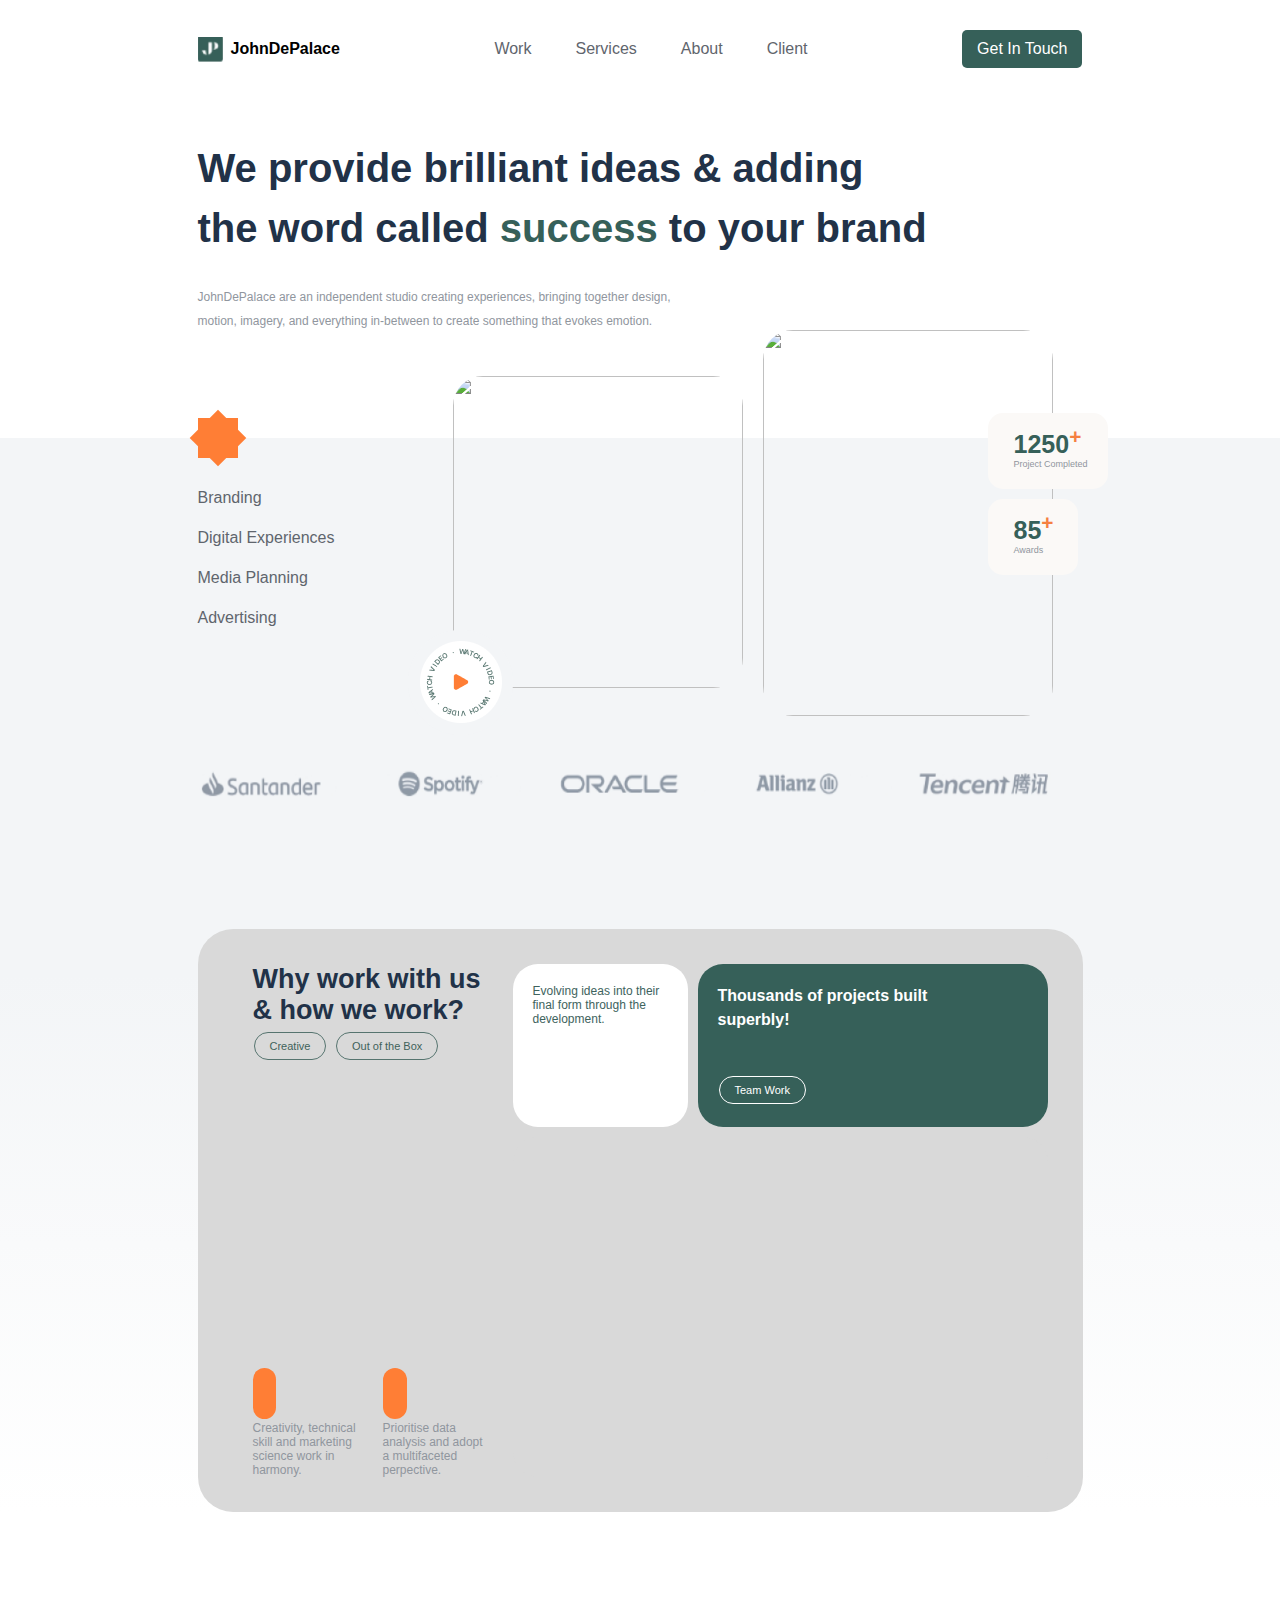
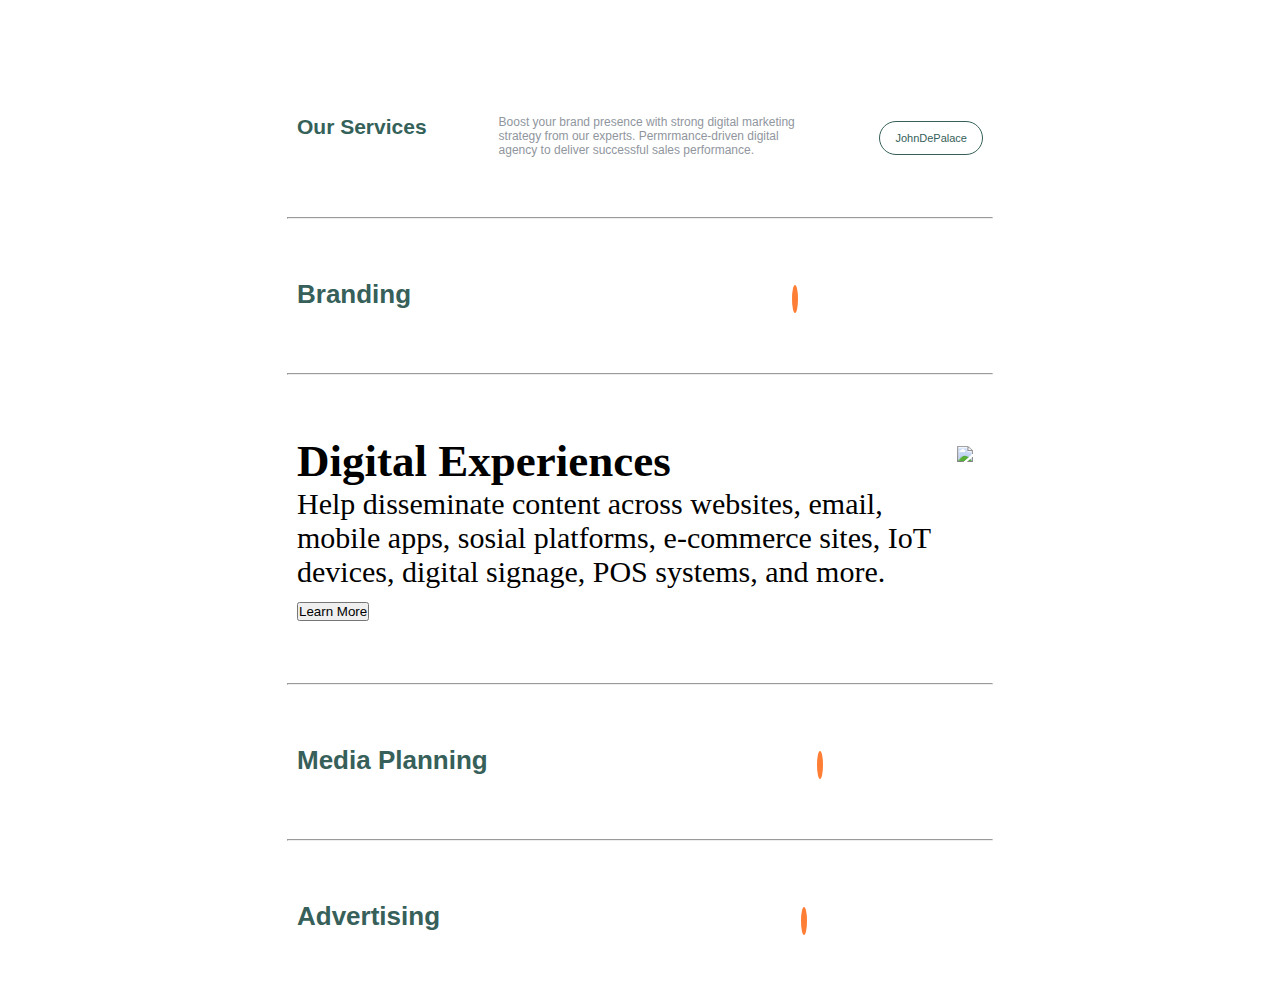
==== aigar/index.html @ 96097945 "Update index.html" ====
<!DOCTYPE html>
<html lang="en">
<head>
    <meta charset="UTF-8">
    <meta http-equiv="X-UA-Compatible" content="IE=edge">
    <meta name="viewport" content="width=1048, initial-scale=1.0">
    <title>Dekstop</title>
    <link rel="stylesheet" href="style.css">
    <script src="https://code.iconify.design/iconify-icon/1.0.5/iconify-icon.min.js"></script>
</head>

<body>
    <header>
        <div class="container">
            <div>
            <span>
            <img src="JP Logo.png" height="25px" alt="Logo">&ensp;JohnDePalace
            </span>
            </div>
            <div>
            <nav>
                <ul class="nav__links">
                    <li><a href="#">Work</a></li>
                    <li><a href="#">Services</a></li>
                    <li><a href="#">About</a></li>
                    <li><a href="#">Client</a></li>
                </ul>
            </nav>
            </div>
            <div>
            <a class="cta" href="#"><button>Get In Touch</button></a>
            </div>
        </div>
    </header>

    <section class="intro">
        <div class="container">
        <h1>We provide brilliant ideas & adding <br> the word called <b>success</b> to your brand</h1>
        <p>JohnDePalace are an independent studio creating experiences, bringing together design,<br> motion, imagery, and everything in-between to create something that evokes emotion.</p>
        </div>
    </section>
    
    <section class="hero-background">
        <div class="container">
        <main class="hero">
        <div class="menu">
            <div class="star-eight"></div>
            <ul>
                <li><a href="#">Branding</a></li>
                <li><a href="#">Digital Experiences</a></li>
                <li><a href="#">Media Planning</a></li>
                <li><a href="#">Advertising</a></li>
            </ul>
        </div>
        <div class="hero1">
            <img class="gambar1" src="https://plus.unsplash.com/premium_photo-1673014200221-524696a1edd9?ixlib=rb-4.0.3&ixid=MnwxMjA3fDB8MHxzZWFyY2h8Nzl8fGNoYWlyfGVufDB8fDB8fA%3D%3D&auto=format&fit=crop&w=600&q=60">
            <img class="play" src="Group 166.png">
        </div>
        <div class="hero2">
            <img class="gambar2" src="https://images.unsplash.com/photo-1675789652575-83e22f8003c1?ixlib=rb-4.0.3&ixid=MnwxMjA3fDB8MHxwaG90by1wYWdlfHx8fGVufDB8fHx8&auto=format&fit=crop&w=387&q=80">
            <div class="card">
                <h4>1250<sup>+</sup></h4><p>Project Completed</p> 
             </div>
            <div class="card2">
                <h4>85<sup>+</sup></h4><p>Awards</p> 
            </div>    
        </div>
        </main>
        <img class="sponsor" src="Sponsor.png">

        <div class="grid-container">
            <div class="grid-item item1">Why work with us & how we work?<br>
                <button class="button">Creative</button>
                <button class="button">Out of the Box</button>
            </div>
            <div class="grid-item item2">
                <p>Thousands of projects built superbly!</p>
                <button class="button">Team Work</button>
            </div>
            <div class="grid-item item3">
                <p>Evolving ideas into their final form through  the development.</p>
            </div>
            <div class="grid-item item4">
                <div>
                    <iconify-icon class="icon1" icon="mdi:head-lightbulb"></iconify-icon>
                    <p>Creativity, technical skill and marketing science work in harmony.</p>
                </div>
                <div>
                    <iconify-icon class="icon2" icon="material-symbols:folder-copy"></iconify-icon>
                    <p>Prioritise data analysis and adopt a multifaceted perpective.</p>
                </div>

            </div>
            <div class="grid-item item5">
                <p>
                    h
                </p>
            </div>
        </div>
        </div>
    </section>
    
    <section class="deskripsi">
        <div class="grid-deskripsi">
            <div class="des1">Our Services</div>
            <div class="des2">Boost your brand presence with strong digital marketing strategy from our experts. Permrmance-driven digital agency to deliver successful sales performance.</div>
            <div class="des3"><a href="#" class="des3">JohnDePalace</a></div>
        </div>
        <hr>
        <div class="grid-deskripsi">
            <div class="title">Branding</div>
            <div class="more">
                <a href="#"><iconify-icon icon="ic:baseline-plus"></iconify-icon></a>
            </div>
        </div>
        <hr>
        <div class="grid-deskripsi">
            <div class="de">
                <h2>Digital Experiences</h2>
                <p>Help disseminate content across websites, email, mobile apps, sosial platforms, e-commerce sites, IoT devices, digital signage, POS systems, and more.</p>
                <button class="btn">Learn More</button>
            </div>
            <div class="min">
                <img src="https://images.unsplash.com/photo-1629907718976-9c91ca3b76b3?ixlib=rb-4.0.3&ixid=MnwxMjA3fDB8MHxzZWFyY2h8OTh8fHNvY2lhbCUyMG1lZGlhfGVufDB8fDB8fA%3D%3D&auto=format&fit=crop&w=600&q=60">
                <a href="#"><iconify-icon icon="ic:baseline-minus"></iconify-icon></a>
            </div>
            
        </div>
        <hr>
        <div class="grid-deskripsi">
            <div class="title">Media Planning</div>
            <div class="more">
                <a href="#"><iconify-icon icon="ic:baseline-plus"></iconify-icon></a>
            </div>
        </div>
        <hr>
        <div class="grid-deskripsi">
            <div class="title">Advertising</div>
            <div class="more">
                <a href="#"><iconify-icon icon="ic:baseline-plus"></iconify-icon></a>
            </div>
        </div>
    </section>

</body>
</html>
---- aigar/style.css ----
*{
    box-sizing: border-box;
    margin: 0;
    padding: 0;
}

/* Section Header */
li, a {
    font-family: "inter", sans-serif;
    font-weight: 500;
    font-size: 16px;
    color: #5F656D;
    text-decoration: none;
} 

header{
    padding-top: 30px;
    padding-bottom: 70px;
}

header .container{
    display: flex;
    justify-content: space-between;
    align-items: center;
}

span{
    align-items: center;
    display: flex;
    font-family: "inter", sans-serif;
    font-weight: bold;
}

.logo{
    cursor: pointer;
    margin-right: 0 auto;
}

.nav__links{
    list-style: none;
}

.nav__links li{
    display: inline-block;
    padding: 0px 20px;
}

.nav__links li a{
    transition: all 0.3s ease 0s;
}

header button{
    padding: 10px 15px 10px 15px;
    background-color: #366059;
    border: none;
    border-radius: 5px;
    cursor: pointer;
    transition: all 0.3s ease 0s;
    font-family: "inter", sans-serif;
    font-weight: normal;
    font-size: 16px;
    color: #ffffff;
    text-decoration: none;
}

header button:hover{
    background-color: #FFFFFF;
    color: #366059;
    border: 1px solid #366059;
    transition: 0.3s;
}

/* Section Base */
.container{
    max-width: 885px;
    margin: 0 auto;
    width: 100%;
}


/* Section Intro */
.intro h1{
    padding-bottom: 0px;
    font-family: "inter", sans-serif;
    font-weight: bold;
    line-height: 1.5;
    font-size: 40px;
    color: #213248;
}

.intro b{
    color: #366059
}

.intro p{
    padding-top: 27px;
    padding-bottom: 15px;
    font-family: "inter", sans-serif;
    line-height: 2.0;
    font-size: 12px;
    color: #90969E;
    font-weight: normal;
    max-width: 600px;
}


/* Section Hero */
.hero-background{
    top: 90px;
    position: relative;
    background-image: linear-gradient(to bottom,#F3F5F7, #F3F5F7, transparent);

}

main.hero{
    display: grid;
    grid-template-columns: auto auto auto;
    gap: 20px;
}

.hero-background .menu{
    margin-right: 0px;
    width: 205px;
}

.hero-background .star-eight {
    background: #FF7E35;
    top: -20px;
    width: 40px;
    height: 40px;
    position: relative;
    text-align: center;
    -webkit-transform: rotate(0deg);
       -moz-transform: rotate(0deg);
        -ms-transform: rotate(0deg);
         -o-transform: rotate(0deg);
}

.hero-background .star-eight:before {
    content: "";
    position: absolute;
    top: 0;
    left: 0;
    height: 40px;
    width: 40px;
    background: #FF7E35;
    -webkit-transform: rotate(135deg);
       -moz-transform: rotate(135deg);
        -ms-transform: rotate(135deg);
         -o-transform: rotate(135deg);
}

.hero-background ul{
    list-style: none;
    line-height: 2.5;
    font-family: "inter", sans-serif;
}

.hero-background .gambar1{
    height: 312px;
    width: 290px;
    border-radius: 30px;
    margin-top: -62px;
    object-fit: cover;
    /* margin-right: -55px;
    margin-left: 50px; */
}

.hero-background .play{
    /* margin-top: -60px;
    margin-left: -50px; */
    position: absolute;
    bottom: -15px;
    left: -45px;
}

.hero-background .gambar2{
    height: 386px;
    width: 290px;
    border-radius: 30px;
    margin-top: -108px;
}

.hero-background .hero1{
    position: relative;
    width: 260px;
}

.hero-background .hero2{
    position: relative;
}

.card {
    border-radius: 15px;
    background-color: #FBF9F7;
    /* margin-left: 145px; */
    position: absolute;
    width: 120px;
    height: 76px;
    padding: 12px 16px;
    top: -25px;
    right: -25px;
}

.card sup{
    color: #F58041;
}

.card h4{
    font-size: 25px;
    padding-left: 10px;
    font-family: "inter", sans-serif;
    color: #366059;
}

.card p{
    padding-left: 10px;
    font-size: 9px;
    font-family: "inter", sans-serif;
    color: #90969E
}

.card2 {
    border-radius: 15px;
    background-color: #FBF9F7;
    /* margin-left: 145px; */
    position: absolute;
    width: 90px;
    height: 76px;
    /* margin-top: -41px; */
    /* left: 625px; */
    /* bottom: 215px; */
    /* padding-top: 10px; */
    padding: 12px 16px;
    top: 61px;
    right: 5px;
}
  
.card2 b{
    color: #366059
}

.card2 sup{
    color: #F58041
}

.card2 h4{
    font-size: 25px;
    padding-left: 10px;
    font-family: "inter", sans-serif;
    color: #366059;
}

.card2 p{
    padding-left: 10px;
    font-size: 9px;
    font-family: "inter", sans-serif;
    color: #90969E
}

.sponsor{
    width: 853px;
    height: 30px;
    margin-top: 47px;
}


/* Section */
.grid-container {
    margin-top: 128px;
    display: grid;
    gap: 10px;
    background-color: #D9D9D9;
    padding: 35px;
    border-radius: 35px;
  }
  
  .grid-item {
    background-color: #D9D9D9;
    text-align: left;
    /* padding: 20px; */
    font-family: "inter", sans-serif;
  }
  
  .item1 {
    padding: 0px 20px 20px 20px;
    grid-column: 1;
    grid-row: 1;
    width: 270px;
    font-size: 27px;
    font-weight: bold;
    color: #213248;
  }
  
  .item1 button{
    border: none;
    padding: 7px 15px;
    text-align: center;
    text-decoration: none;
    display: inline-block;
    font-size: 11px;
    margin: 4px 2px;
    cursor: pointer;
    border-radius: 50px;
    outline: 1px solid #56746F;
    background-color: transparent;
    color: #3F625B
  }

.item1 button:hover{
    background-color: transparent;
    color: #366059;
    border: 1px solid #366059;
}

  .item2 {
    padding: 20px;
    grid-column: 3;
    grid-row: 1;
    border-radius: 25px;
    width: 350px;
    height: 163px;
    font-size: 16px;
    font-weight: bold;
    color: #ffffff;
    background-color: #366059;
  }

  .item2 p{
    margin-right: 90px;
    line-height: 1.5;
  }
  
.item2 button{
    border: none;
    padding: 7px 15px;
    text-align: center;
    text-decoration: none;
    display: inline-block;
    font-size: 11px;
    margin: 4px 2px;
    cursor: pointer;
    border-radius: 50px;
    outline: 1px solid #FFFFFF;
    background-color: transparent;
    margin-top: 45px;
    color: #FFFFFF;
}

.item2 button:hover{
    background-color: #ffffff;
    color: #366059;
    transition: 0.3s;
}

  .item3 {
    padding: 20px;
    border-radius: 25px;
    width: 175px;
    height: 163px;
    font-size: 12px;
    background-color: #FFFFFF;
  }

  .item3 p{
    color: #3E635D;
    font-weight: lighter;
    margin-right: 5px;
  }

   .item4{
    padding: 20px 20px 0px 20px;
    border-radius: 25px;  
    background-color: transparent;  
    width: 270px;
    display: flex;
    align-items: end;
    gap: 25px;
    /* justify-content: space-between; */
   }

.item4 .icon1{
    font-size: 30px;
    background-color: #FF7E35;
    /* width: 40px; */
    padding: 9px 12px 9px 11px;
    border-radius: 12px;
    color: white;
}

.item4 .icon2{
    font-size: 30px;
    background-color: #FF7E35;
    /* width: 40px; */
    padding: 9px 12px 9px 12px;
    border-radius: 12px;
    color: white;
}

.item4 p{
    font-size: 12px;
    color: #90969E;
    width: 105px;
    margin-top: 10px;
}

  .item5 {
    padding: 20px;
    grid-column: 2 / span 2;
    grid-row: 2;
    width: 535px;
    height: 340px;
    border-radius: 25px;
    background-size: cover;
    background-image: url("https://images.unsplash.com/photo-1601049676869-702ea24cfd58?ixlib=rb-4.0.3&ixid=MnwxMjA3fDB8MHxzZWFyY2h8NTB8fGNyZWFtfGVufDB8fDB8fA%3D%3D&auto=format&fit=crop&w=600&q=60");
  }

.item5 p{
    opacity: 0;
}

/* section deskripsi */
section.deskripsi{
    padding-top: 233px;
    max-width: 706px;
    margin: 0 auto;

}

.deskripsi .grid-deskripsi {
    display: grid;
    grid-template-columns: auto auto auto;
    gap: 10px;
    background-color: #2196F3;
    padding: 60px 10px 60px 10px;
}
  
.deskripsi .grid-deskripsi{
    background-color: #ffffffcc;
    text-align: left;
    font-size: 30px;
}

.grid-deskripsi .des1{
    font-size: 21px;
    font-family: "inter", sans-serif;
    color: #346159;
    font-weight: bold;
    margin-right: 62px;
}

.grid-deskripsi .des2{
    font-size: 12px;
    font-family: "inter", sans-serif;
    color: #90969E;
}

.grid-deskripsi .des3 a{
    padding: 10px 15px 10px 15px;
    background-color: #FFFFFF;
    border: 1px solid #366059;
    border-radius: 50px;
    cursor: pointer;
    transition: all 0.3s ease 0s;
    font-family: "inter", sans-serif;
    font-weight: normal;
    font-size: 11px;
    color: #366059;
    text-decoration: none;
    margin-left: 50px;
}

.grid-deskripsi .title{
    grid-column: 1/3;
    font-size: 26px;
    font-weight: bold;
    font-family: "inter", sans-serif;
    color: #366059;
}

.grid-deskripsi .more a{
    border-radius: 100%;
    border: solid #FF7E35;
    font-size: 20px;
}
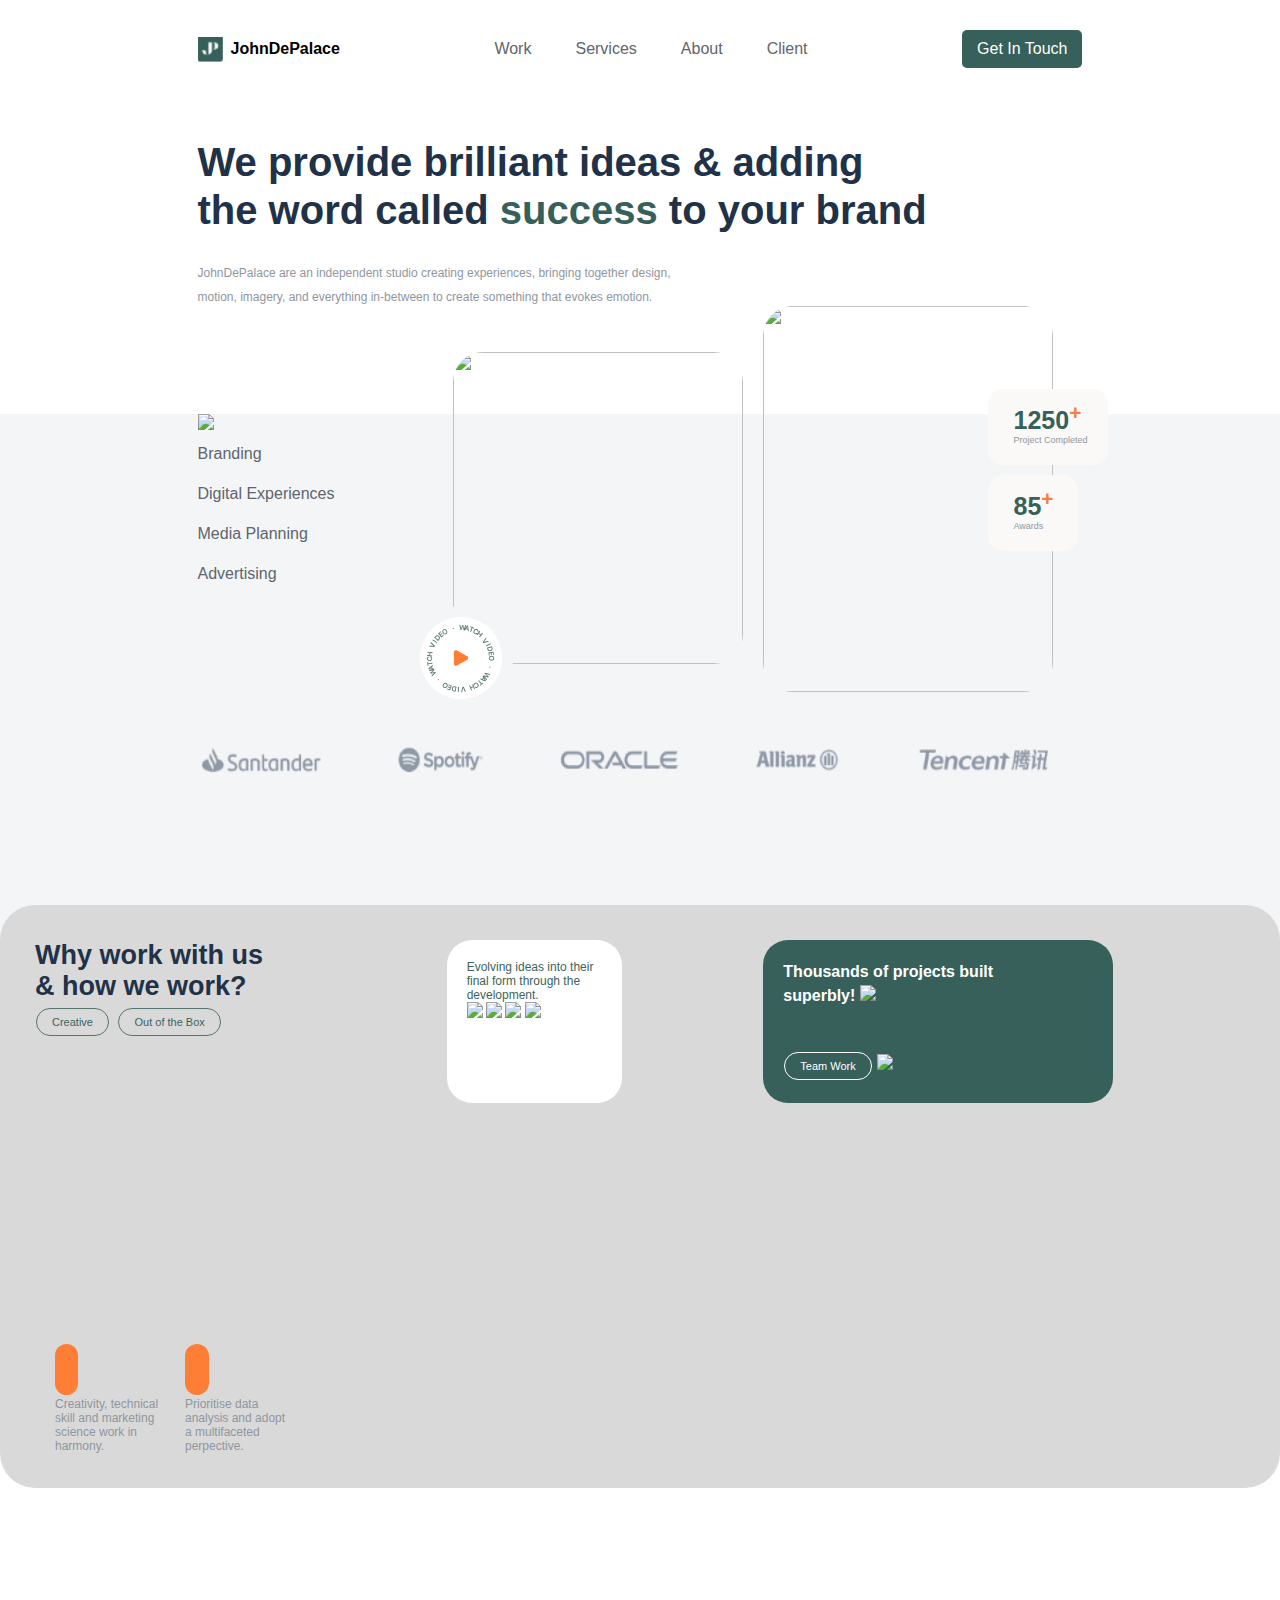
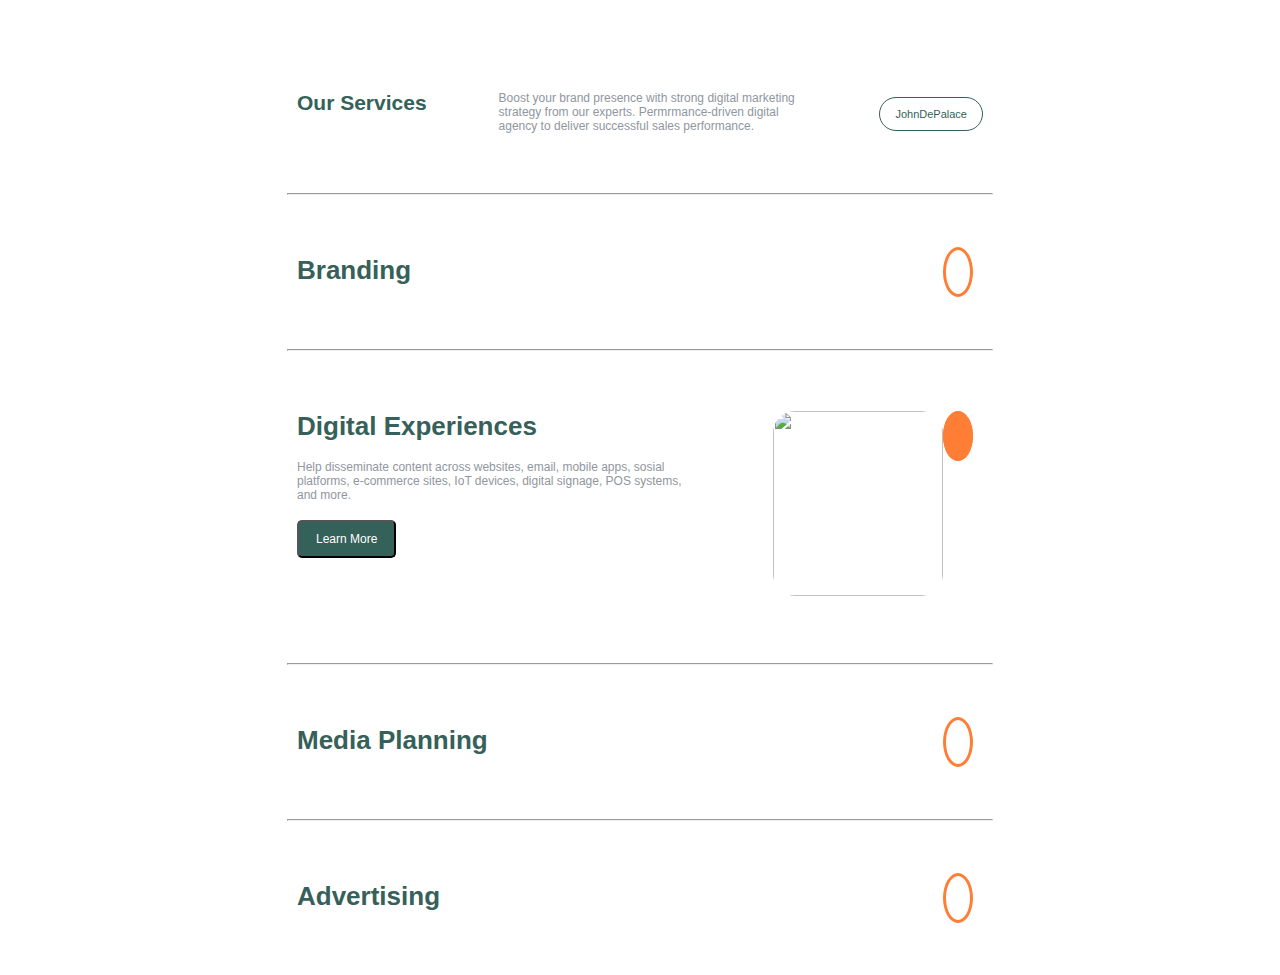
==== commit 84c39782: "Update index.html" ====
--- a/aigar/index.html
+++ b/aigar/index.html
@@ -44,7 +44,7 @@
         <div class="container">
         <main class="hero">
         <div class="menu">
-            <div class="star-eight"></div>
+            <div><img src="Star 2.svg"></div>
             <ul>
                 <li><a href="#">Branding</a></li>
                 <li><a href="#">Digital Experiences</a></li>
@@ -67,6 +67,7 @@
         </div>
         </main>
         <img class="sponsor" src="Sponsor.png">
+        </div>
 
         <div class="grid-container">
             <div class="grid-item item1">Why work with us & how we work?<br>
@@ -74,11 +75,21 @@
                 <button class="button">Out of the Box</button>
             </div>
             <div class="grid-item item2">
-                <p>Thousands of projects built superbly!</p>
+                <p>
+                    Thousands of projects built superbly!
+                    <img class="star" src="Star 2.svg">
+                </p>
                 <button class="button">Team Work</button>
+                
+                <img class="vector" src="Group 72.svg">
             </div>
             <div class="grid-item item3">
                 <p>Evolving ideas into their final form through  the development.</p>
+                <img class="El1" src="Ellipse 2.png">
+                <img class="El2" src="Ellipse 3.png">
+                <img class="El3" src="Ellipse 4.png">
+                <img class="El4" src="Ellipse 5.png">
+                <a href="#"><iconify-icon icon="ic:baseline-plus"></iconify-icon></a>
             </div>
             <div class="grid-item item4">
                 <div>
@@ -89,7 +100,6 @@
                     <iconify-icon class="icon2" icon="material-symbols:folder-copy"></iconify-icon>
                     <p>Prioritise data analysis and adopt a multifaceted perpective.</p>
                 </div>
-
             </div>
             <div class="grid-item item5">
                 <p>
@@ -97,7 +107,7 @@
                 </p>
             </div>
         </div>
-        </div>
+        
     </section>
     
     <section class="deskripsi">
@@ -118,7 +128,7 @@
             <div class="de">
                 <h2>Digital Experiences</h2>
                 <p>Help disseminate content across websites, email, mobile apps, sosial platforms, e-commerce sites, IoT devices, digital signage, POS systems, and more.</p>
-                <button class="btn">Learn More</button>
+                <a href="#"><button class="btn">Learn More</button></a>
             </div>
             <div class="min">
                 <img src="https://images.unsplash.com/photo-1629907718976-9c91ca3b76b3?ixlib=rb-4.0.3&ixid=MnwxMjA3fDB8MHxzZWFyY2h8OTh8fHNvY2lhbCUyMG1lZGlhfGVufDB8fDB8fA%3D%3D&auto=format&fit=crop&w=600&q=60">
--- a/aigar/style.css
+++ b/aigar/style.css
@@ -83,7 +83,7 @@
     padding-bottom: 0px;
     font-family: "inter", sans-serif;
     font-weight: bold;
-    line-height: 1.5;
+    line-height: 1.2;
     font-size: 40px;
     color: #213248;
 }
@@ -283,7 +283,7 @@
   }
   
   .item1 {
-    padding: 0px 20px 20px 20px;
+    padding: 0px 20px 0px 0px;
     grid-column: 1;
     grid-row: 1;
     width: 270px;
@@ -478,8 +478,68 @@
     color: #366059;
 }
 
-.grid-deskripsi .more a{
+.more{
+    text-align: right;
+}
+
+.more a{
+    padding: 14px 12px 8px 12px;
+    margin-right: 10px;
     border-radius: 100%;
     border: solid #FF7E35;
     font-size: 20px;
-}
+    text-align: center;
+    color: #FF7E35;
+}
+
+.de{
+    grid-column: 1/3;
+}
+
+.de h2{
+    font-size: 26px;
+    font-weight: bold;
+    font-family: "inter", sans-serif;
+    color: #366059;
+}
+
+.de p{
+    margin-top: 18px;
+    font-size: 12px;
+    font-family: "inter", sans-serif;
+    color: #90969E;
+    margin-right: 75px;
+}
+
+.de .btn{
+    margin-top: 18px;
+    font-size: 12px;
+    font-family: "inter", sans-serif;
+    color: #FFFFFF;
+    background-color: #346159;
+    padding: 10px 17px;
+    border-radius: 5px;
+}
+
+.min{
+    text-align: right;
+}
+
+.min img{
+    width: 170px;
+    height: 185px;
+    border-radius: 22px;
+}
+
+.min a{
+    padding: 14px 12px 8px 12px;
+    margin-right: 10px;
+    border-radius: 100%;
+    background-color: #FF7E35;
+    border: solid #FF7E35;
+    font-size: 20px;
+    text-align: center;
+    color: #FFFFFF;
+    position: relative;
+    top: -150px;
+}
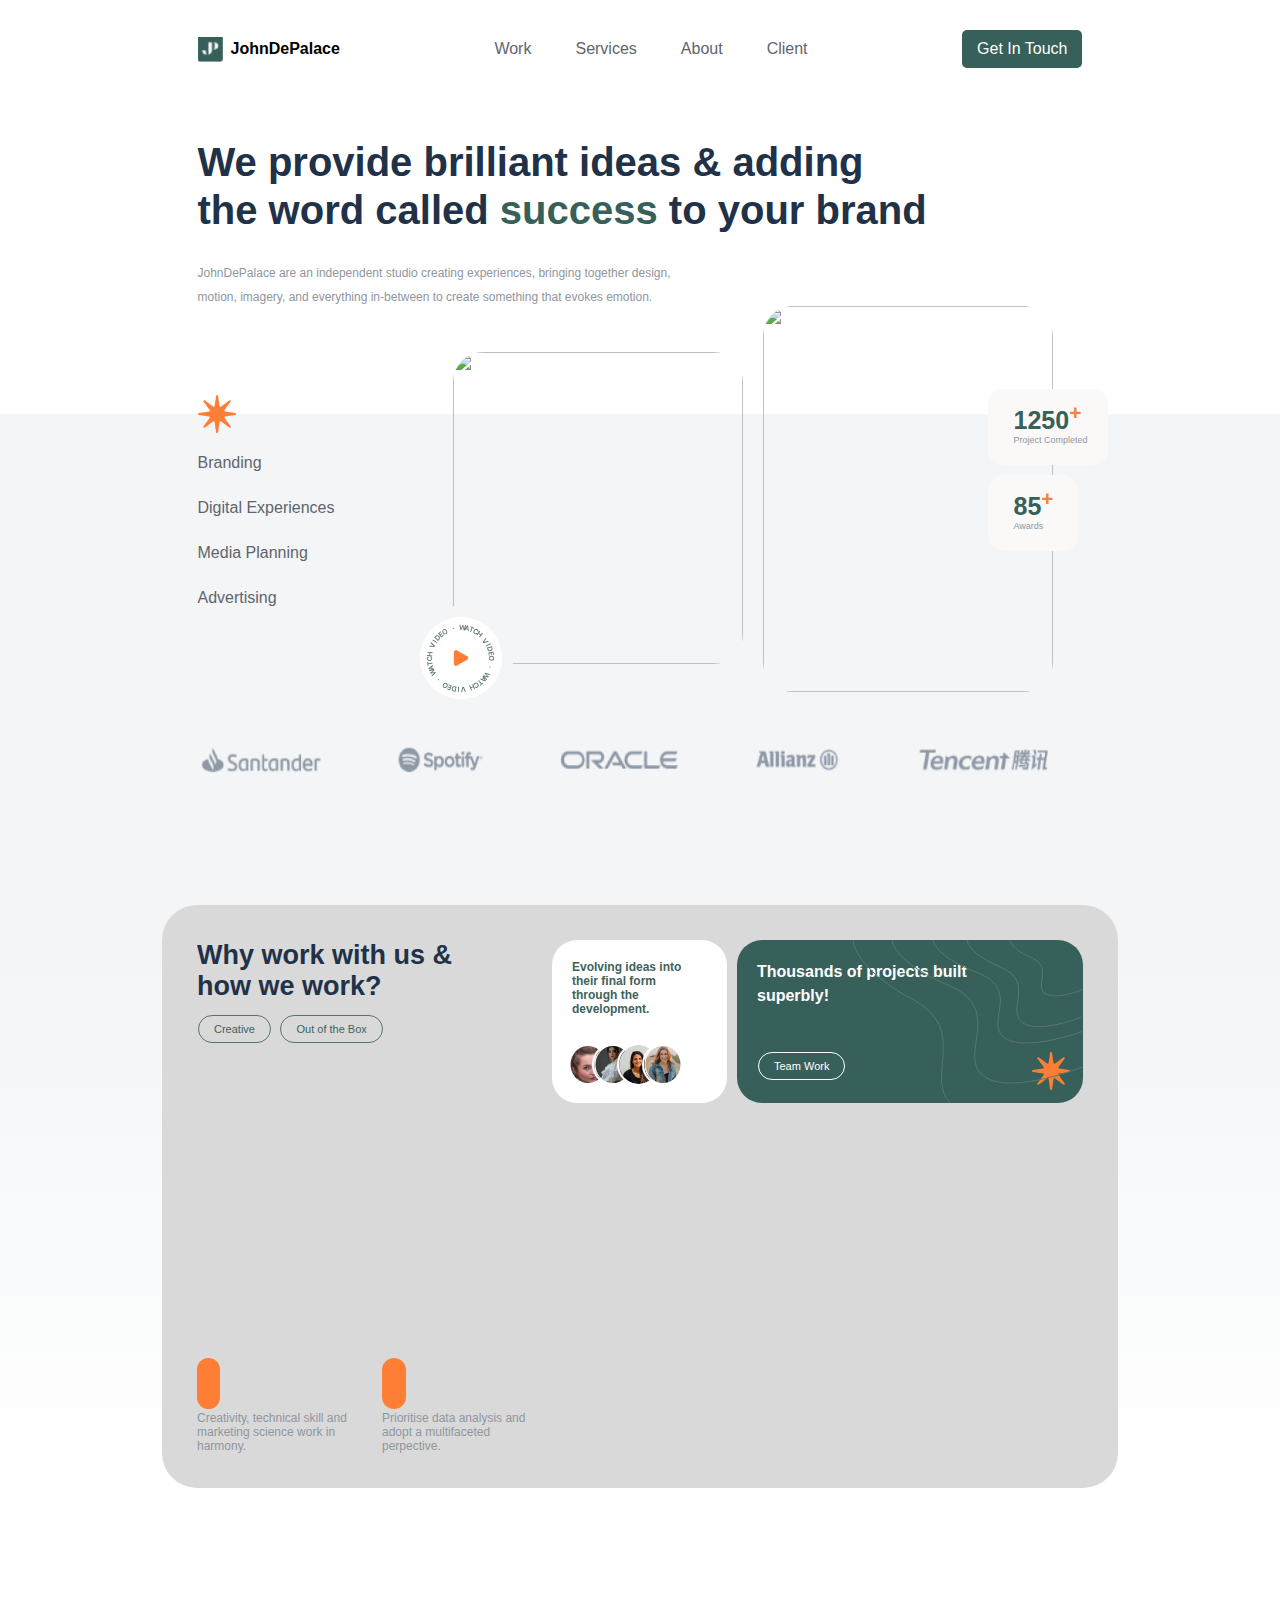
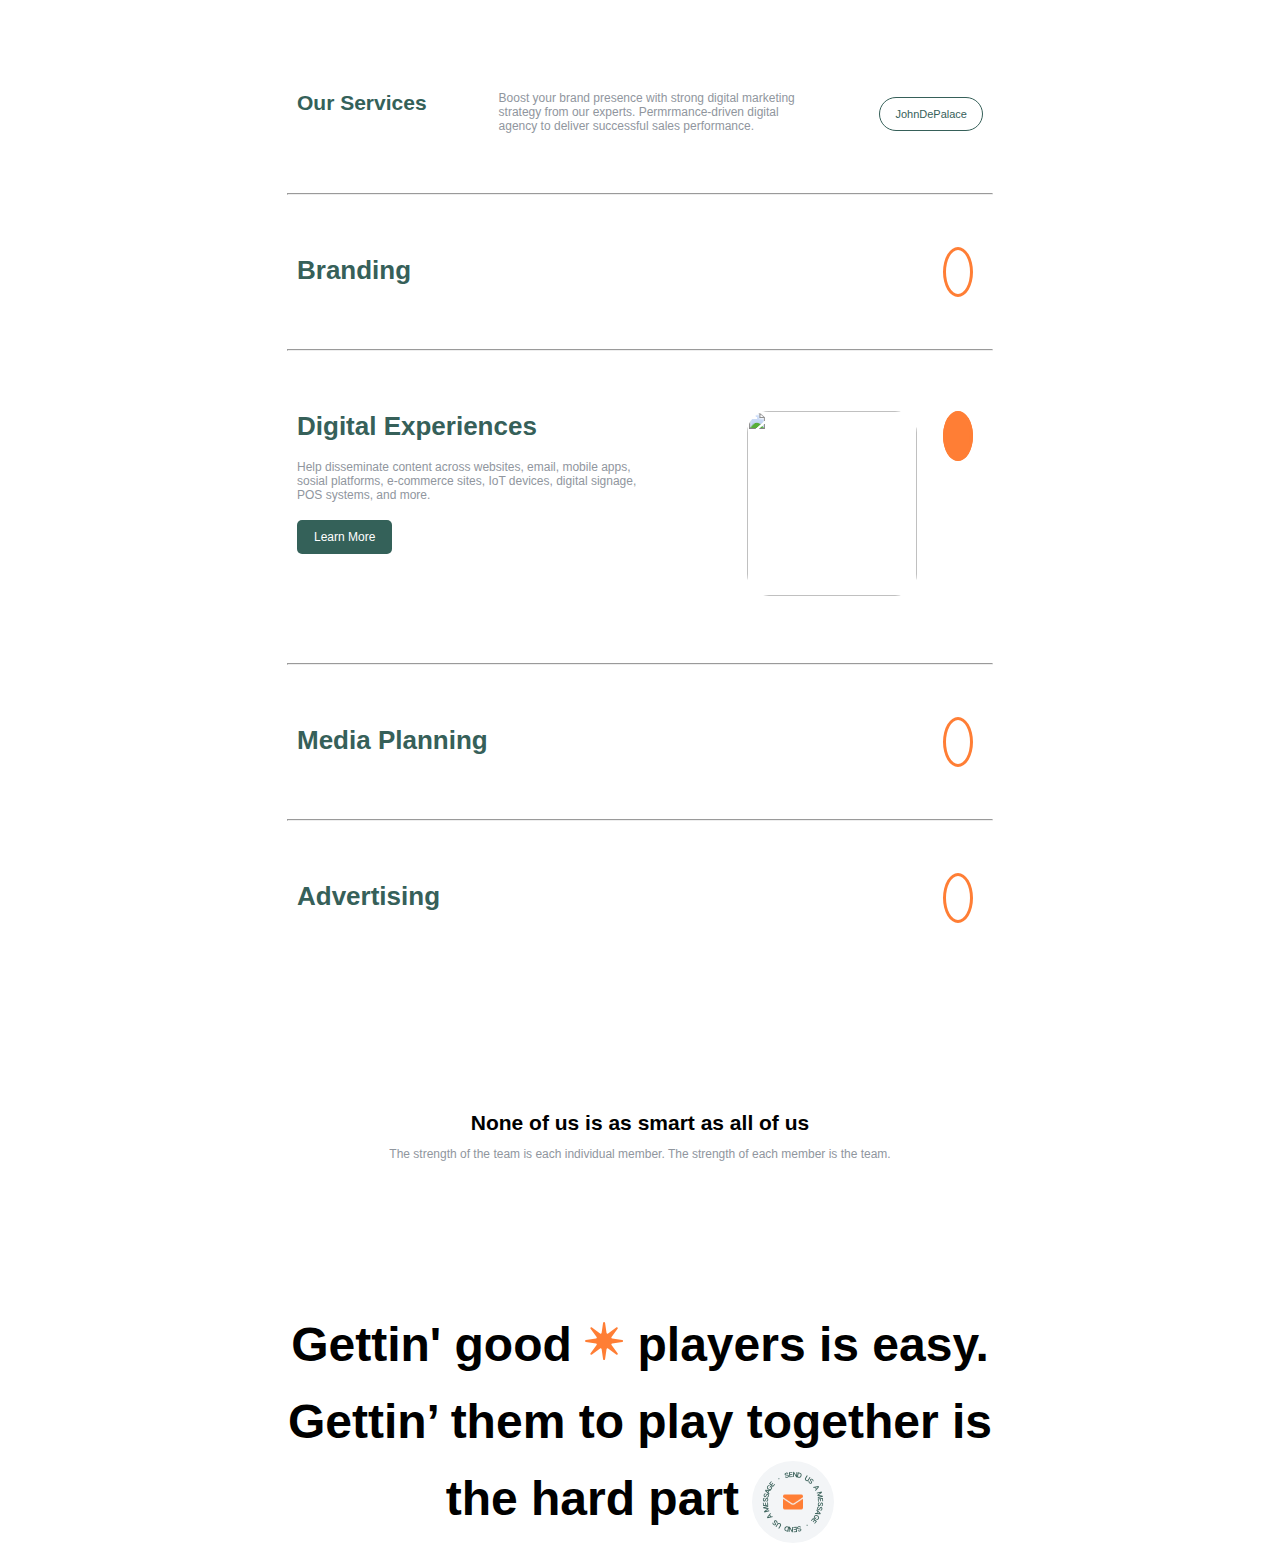
==== commit 1612312c: "Add files via upload" ====
--- a/aigar/index.html
+++ b/aigar/index.html
@@ -152,5 +152,16 @@
         </div>
     </section>
 
+    <section class="team">
+        <div class="none">
+            <h4>None of us is as smart as all of us</h4>
+            <p>The strength of the team is each individual member. The strength of each member is the team. </p>
+        </div>
+    </section>
+
+    <section class="quote">
+        <h2>Gettin' good <img src="Star 2.svg"> players is easy. Gettin’ them to play together is the hard part <img class="mail" src="Group 172.svg"></h2>
+    </section>
+
 </body>
-</html>
+</html>--- a/aigar/style.css
+++ b/aigar/style.css
@@ -123,37 +123,18 @@
     width: 205px;
 }
 
-.hero-background .star-eight {
-    background: #FF7E35;
-    top: -20px;
-    width: 40px;
-    height: 40px;
-    position: relative;
-    text-align: center;
-    -webkit-transform: rotate(0deg);
-       -moz-transform: rotate(0deg);
-        -ms-transform: rotate(0deg);
-         -o-transform: rotate(0deg);
-}
-
-.hero-background .star-eight:before {
-    content: "";
-    position: absolute;
-    top: 0;
-    left: 0;
-    height: 40px;
-    width: 40px;
-    background: #FF7E35;
-    -webkit-transform: rotate(135deg);
-       -moz-transform: rotate(135deg);
-        -ms-transform: rotate(135deg);
-         -o-transform: rotate(135deg);
+.menu img{
+    margin-top: -20px;
 }
 
 .hero-background ul{
     list-style: none;
     line-height: 2.5;
     font-family: "inter", sans-serif;
+}
+
+.hero-background ul li{
+    padding-top: 5px;
 }
 
 .hero-background .gambar1{
@@ -262,17 +243,19 @@
     width: 853px;
     height: 30px;
     margin-top: 47px;
+    margin-bottom: 128px;
 }
 
 
 /* Section */
 .grid-container {
-    margin-top: 128px;
+    max-width: 956px;
     display: grid;
     gap: 10px;
     background-color: #D9D9D9;
     padding: 35px;
     border-radius: 35px;
+    margin: 0 auto;
   }
   
   .grid-item {
@@ -286,7 +269,7 @@
     padding: 0px 20px 0px 0px;
     grid-column: 1;
     grid-row: 1;
-    width: 270px;
+    width: 275px;
     font-size: 27px;
     font-weight: bold;
     color: #213248;
@@ -299,7 +282,7 @@
     text-decoration: none;
     display: inline-block;
     font-size: 11px;
-    margin: 4px 2px;
+    margin: 14px 2px;
     cursor: pointer;
     border-radius: 50px;
     outline: 1px solid #56746F;
@@ -318,13 +301,21 @@
     grid-column: 3;
     grid-row: 1;
     border-radius: 25px;
-    width: 350px;
+    width: 346px;
     height: 163px;
     font-size: 16px;
     font-weight: bold;
     color: #ffffff;
     background-color: #366059;
-  }
+    position: relative;
+  }
+
+.item2 .vector{
+    position: absolute;
+    top: 0;
+    right: 0;
+    z-index: 0;
+}
 
   .item2 p{
     margin-right: 90px;
@@ -353,6 +344,13 @@
     transition: 0.3s;
 }
 
+.item2 .star{
+    position: absolute;
+    bottom: 12px;
+    right: 12px;
+
+}
+
   .item3 {
     padding: 20px;
     border-radius: 25px;
@@ -360,19 +358,60 @@
     height: 163px;
     font-size: 12px;
     background-color: #FFFFFF;
+    position: relative;
   }
 
   .item3 p{
     color: #3E635D;
-    font-weight: lighter;
+    font-weight: 600;
     margin-right: 5px;
   }
 
+.item3 .El1{
+    position: absolute;
+    bottom: 17px;
+    left: 15px;
+    border-radius: 100%;
+    border: 2px solid white;
+}
+
+.item3 .El2{
+    position: absolute;
+    bottom: 17px;
+    left: 40px;
+    border-radius: 100%;
+    border: 2px solid white;
+}
+
+.item3 .El3{
+    position: absolute;
+    bottom: 17px;
+    left: 65px;
+    border-radius: 100%;
+    border: 2px solid white;
+}
+
+.item3 .El4{
+    position: absolute;
+    bottom: 17px;
+    left: 90px;
+    border-radius: 100%;
+    border: 2px solid white;
+}
+
+.item3 a{
+    position: absolute;
+    color: #FF7E35;
+    bottom: 17px;
+    right: 20px;
+    font-size: 25px;
+}
+
    .item4{
-    padding: 20px 20px 0px 20px;
+    /* padding: 20px 20px 0px 0px; */
     border-radius: 25px;  
     background-color: transparent;  
-    width: 270px;
+    /* width: 320px; */
     display: flex;
     align-items: end;
     gap: 25px;
@@ -382,7 +421,6 @@
 .item4 .icon1{
     font-size: 30px;
     background-color: #FF7E35;
-    /* width: 40px; */
     padding: 9px 12px 9px 11px;
     border-radius: 12px;
     color: white;
@@ -391,7 +429,6 @@
 .item4 .icon2{
     font-size: 30px;
     background-color: #FF7E35;
-    /* width: 40px; */
     padding: 9px 12px 9px 12px;
     border-radius: 12px;
     color: white;
@@ -400,7 +437,7 @@
 .item4 p{
     font-size: 12px;
     color: #90969E;
-    width: 105px;
+    width: 160px;
     margin-top: 10px;
 }
 
@@ -408,7 +445,7 @@
     padding: 20px;
     grid-column: 2 / span 2;
     grid-row: 2;
-    width: 535px;
+    width: 531px;
     height: 340px;
     border-radius: 25px;
     background-size: cover;
@@ -519,6 +556,8 @@
     background-color: #346159;
     padding: 10px 17px;
     border-radius: 5px;
+    cursor: pointer;
+    border: 0px;
 }
 
 .min{
@@ -529,6 +568,7 @@
     width: 170px;
     height: 185px;
     border-radius: 22px;
+    margin-right: 26px;
 }
 
 .min a{
@@ -543,3 +583,50 @@
     position: relative;
     top: -150px;
 }
+
+/* Section Team */
+
+.team{
+    padding-top: 136px;
+    max-width: 852px;
+    margin: 0 auto;
+}
+
+.none h4{
+    font-size: 21px;
+    font-weight: bold;
+    font-family: "inter", sans-serif;
+    text-align: center;    
+}
+
+.none p{
+    margin-top: 12px;
+    font-size: 12px;
+    /* font-weight: 400; */
+    font-family: "inter", sans-serif;
+    text-align: center;
+    color: #90969E;
+}
+
+/* Section Quote */
+
+.quote{
+    padding-top: 146px;
+    max-width: 718px;
+    margin: 0 auto;
+}
+
+.quote h2{
+    font-size: 48px;
+    font-weight: bold;
+    font-family: "inter", sans-serif;
+    text-align: center; 
+    line-height: 1.6;
+    position: relative;
+}
+
+.quote .mail{
+    /* position: absolute; */
+    margin-bottom: -28px;
+    /* right: 0; */
+}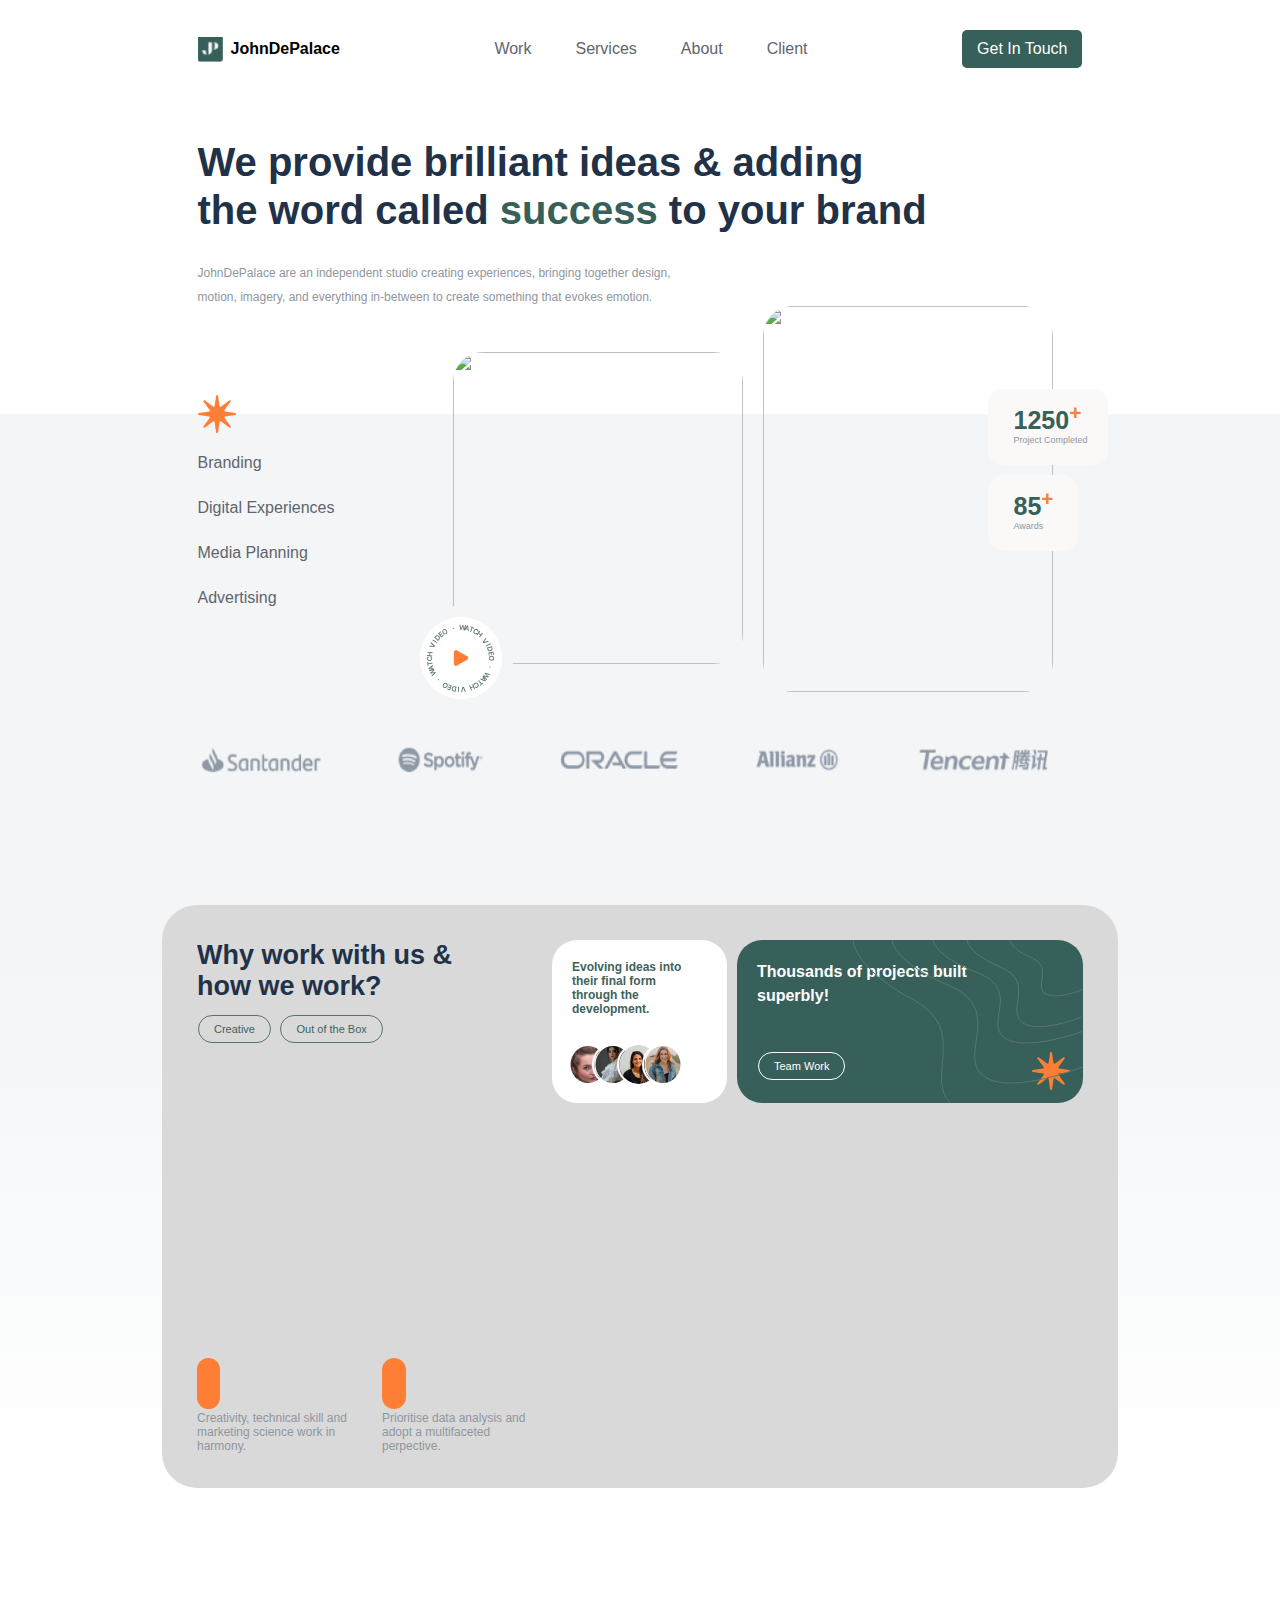
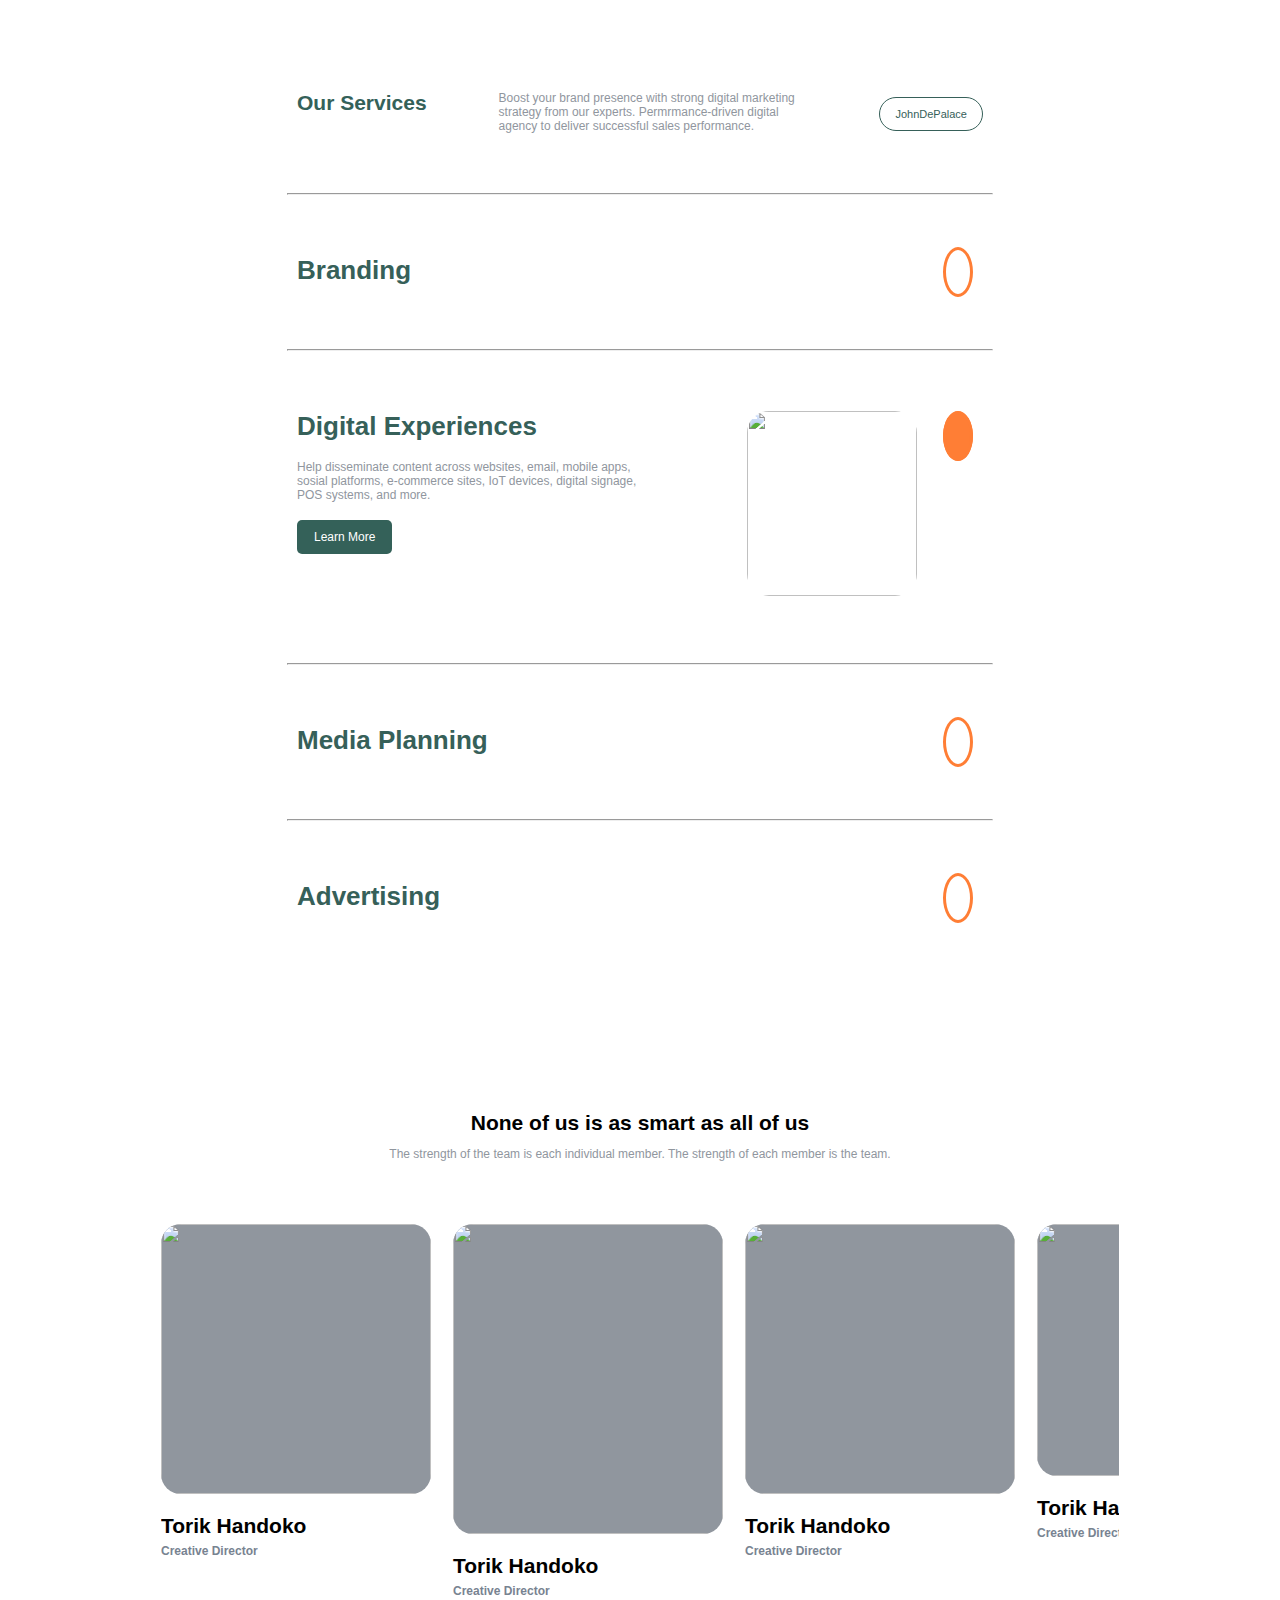
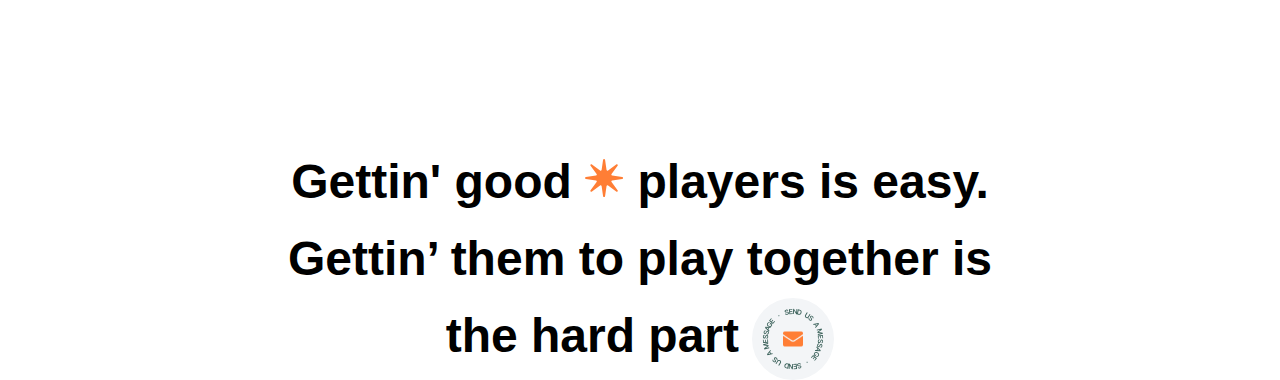
==== commit 024c4a4d: "Add files via upload" ====
--- a/aigar/index.html
+++ b/aigar/index.html
@@ -157,6 +157,28 @@
             <h4>None of us is as smart as all of us</h4>
             <p>The strength of the team is each individual member. The strength of each member is the team. </p>
         </div>
+        <div class="member">
+            <div class="sedang">
+                <img src="https://images.unsplash.com/photo-1506794778202-cad84cf45f1d?ixlib=rb-4.0.3&ixid=MnwxMjA3fDB8MHxzZWFyY2h8M3x8cG90cmFpdHxlbnwwfHwwfHw%3D&auto=format&fit=crop&w=600&q=60">
+                <h4>Torik Handoko</h4>
+                <p>Creative Director</p>
+            </div>
+            <div class="besar">
+                <img src="https://images.unsplash.com/photo-1506794778202-cad84cf45f1d?ixlib=rb-4.0.3&ixid=MnwxMjA3fDB8MHxzZWFyY2h8M3x8cG90cmFpdHxlbnwwfHwwfHw%3D&auto=format&fit=crop&w=600&q=60">
+                <h4>Torik Handoko</h4>
+                <p>Creative Director</p>
+            </div>
+            <div class="sedang">
+                <img src="https://images.unsplash.com/photo-1506794778202-cad84cf45f1d?ixlib=rb-4.0.3&ixid=MnwxMjA3fDB8MHxzZWFyY2h8M3x8cG90cmFpdHxlbnwwfHwwfHw%3D&auto=format&fit=crop&w=600&q=60">
+                <h4>Torik Handoko</h4>
+                <p>Creative Director</p>
+            </div>
+            <div class="kecil">
+                <img src="https://images.unsplash.com/photo-1506794778202-cad84cf45f1d?ixlib=rb-4.0.3&ixid=MnwxMjA3fDB8MHxzZWFyY2h8M3x8cG90cmFpdHxlbnwwfHwwfHw%3D&auto=format&fit=crop&w=600&q=60">
+                <h4>Torik Handoko</h4>
+                <p>Creative Director</p>
+            </div>
+        </div>
     </section>
 
     <section class="quote">
--- a/aigar/style.css
+++ b/aigar/style.css
@@ -588,7 +588,7 @@
 
 .team{
     padding-top: 136px;
-    max-width: 852px;
+    /* max-width: 852px; */
     margin: 0 auto;
 }
 
@@ -607,6 +607,58 @@
     text-align: center;
     color: #90969E;
 }
+
+.member{
+    max-width: 958px;
+    padding-top: 63px;
+    display: grid;
+    grid-template-columns: auto auto auto auto;
+    overflow-x: hidden;
+    margin: 0 auto;
+}
+
+.member .sedang img{
+    width: 270px;
+    height: 270px;
+    background-color: #90969E;
+    border-radius: 20px;
+    margin-right: 22px;
+    object-fit: cover;
+}
+
+.member .besar img{
+    width: 270px;
+    height: 310px;
+    background-color: #90969E;
+    border-radius: 20px;
+    margin-right: 22px;
+    object-fit: cover;
+}
+
+.member .kecil img{
+    width: 270px;
+    height: 252px;
+    background-color: #90969E;
+    border-radius: 20px;
+    margin-right: 22px;
+    object-fit: cover;
+}
+
+.member h4{
+    margin-top: 16px;
+    font-size: 21px;
+    font-family: "inter", sans-serif;
+    font-weight: bold;
+}
+
+.member p{
+    margin-top: 6px;
+    font-size: 12px;
+    font-family: "inter", sans-serif;
+    font-weight: bold;
+    color: #788391;
+}
+
 
 /* Section Quote */
 
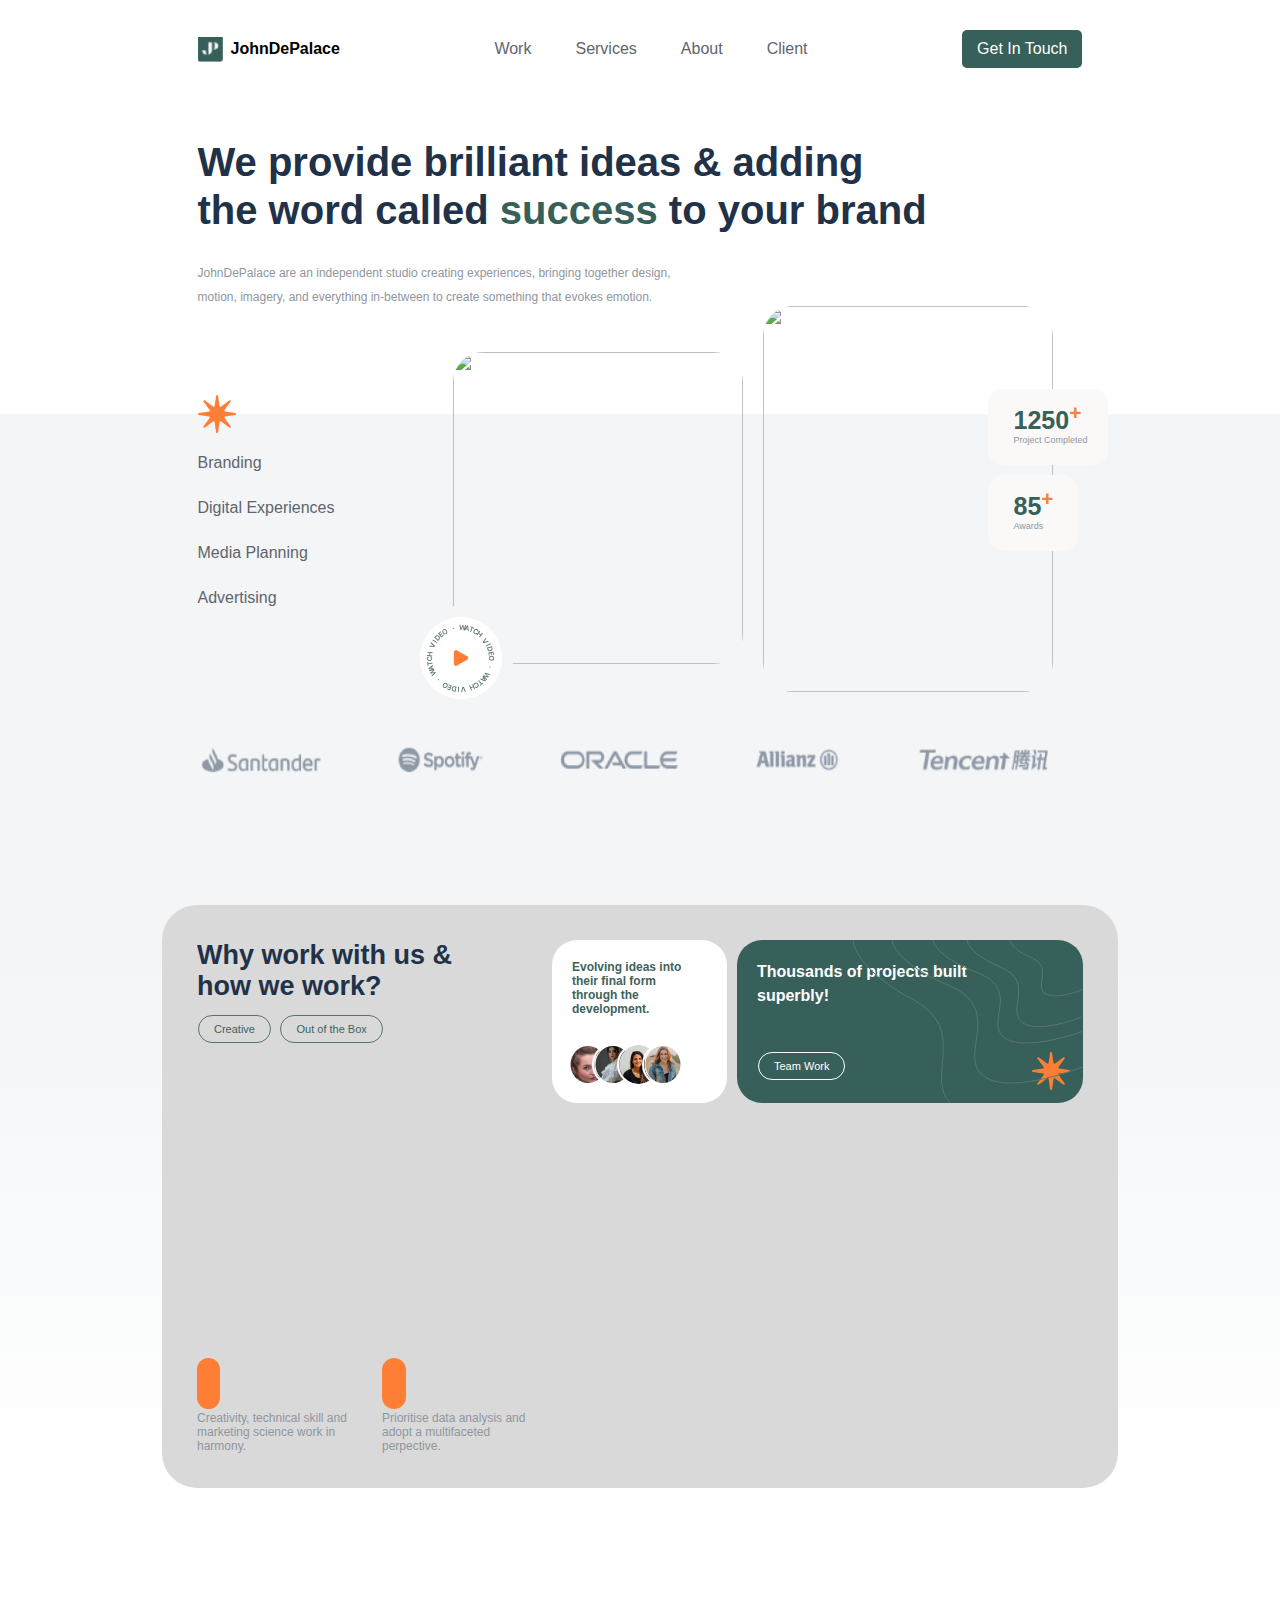
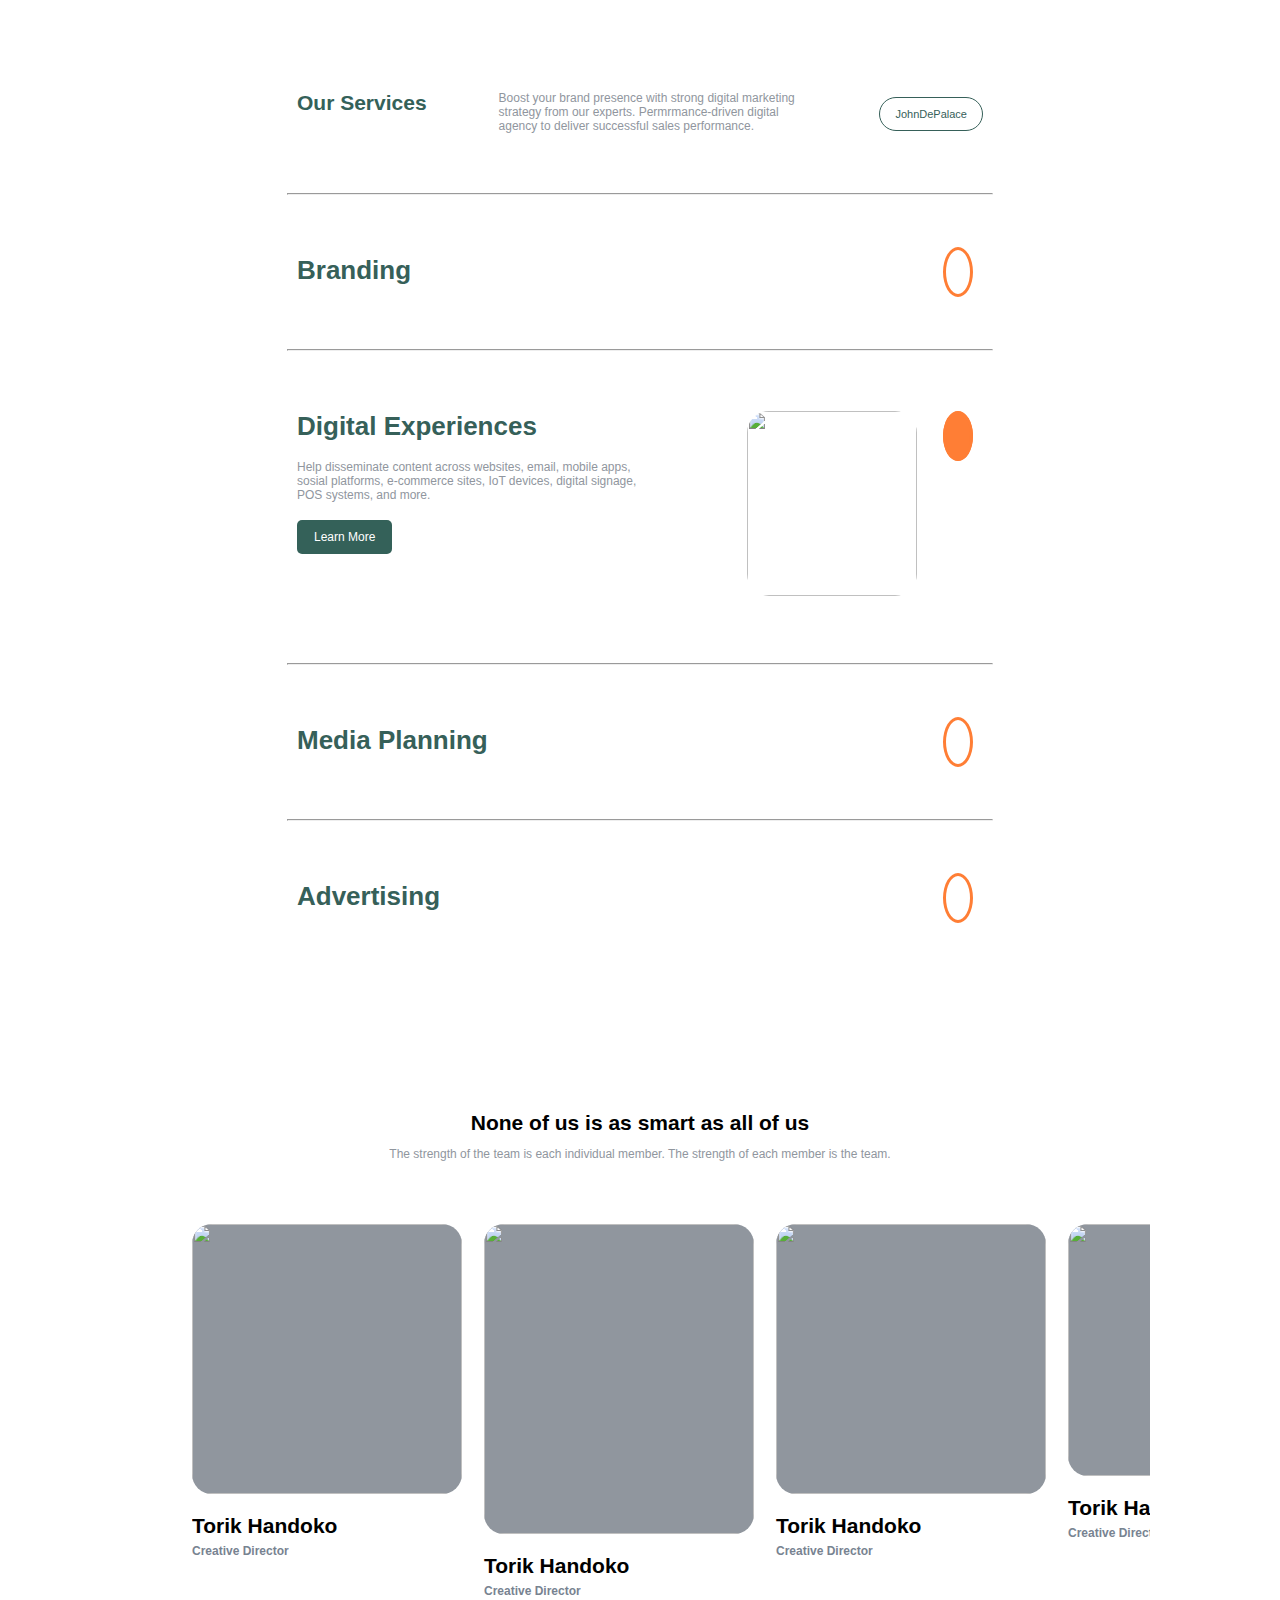
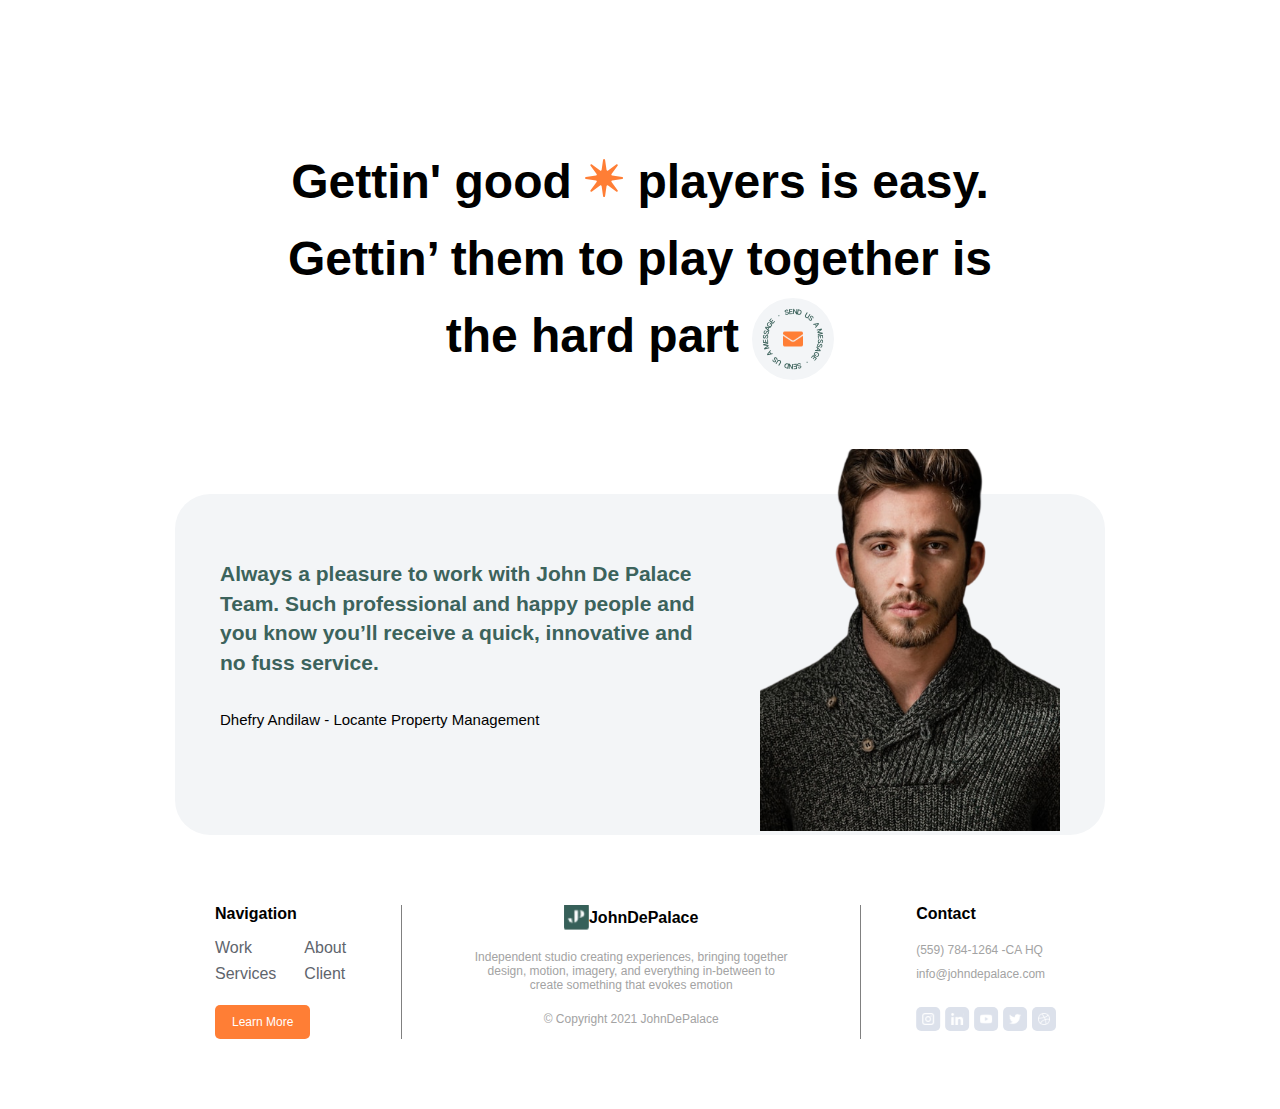
==== commit 54063e0b: "Add files via upload" ====
--- a/aigar/index.html
+++ b/aigar/index.html
@@ -182,7 +182,56 @@
     </section>
 
     <section class="quote">
-        <h2>Gettin' good <img src="Star 2.svg"> players is easy. Gettin’ them to play together is the hard part <img class="mail" src="Group 172.svg"></h2>
+        <div class="quotes">
+            <h2>Gettin' good <img src="Star 2.svg"> players is easy. Gettin’ them to play together is the hard part <img class="mail" src="Group 172.svg"></h2>
+        </div>
+        <div class="kata">
+            <div>
+                <iconify-icon class="quot" icon="mingcute:quote-left-fill"></iconify-icon>
+                <h4>Always a pleasure to work with John De Palace Team. Such professional and happy people and you know you’ll receive a quick, innovative and no fuss service.</h4>
+                <p>Dhefry Andilaw - Locante Property Management</p>
+            </div>
+            <div>
+                <img src="photo.png">
+            </div>
+        </div>
+    </section>
+
+    <section class="footer">
+        <div class="bottom">
+            <div class="navigation">
+                <h4>Navigation</h4>
+                <div class="pe">
+                    <ul>
+                        <li><a href="#">Work</a></li>
+                        <li><a href="#">Services</a></li>
+                    </ul>
+                    <ul>
+                        <li><a href="#">About</a></li>
+                        <li><a href="#">Client</a></li>
+                    </ul>
+                </div>
+                <a href="#"><button class="btn">Learn More</button></a>
+            </div>
+            <div class="john">
+                <h4>
+                    <img src="JP Logo.png">
+                    JohnDePalace
+                </h4>
+                <p>Independent studio creating experiences, bringing together design, motion, imagery, and everything in-between to create something that evokes emotion</p>
+                <p>© Copyright 2021 JohnDePalace</p>
+            </div>
+            <div class="contact">
+                <h4>Contact</h4>
+                <p>(559) 784-1264 -CA HQ</p>
+                <p>info@johndepalace.com</p>
+                <img src="Group 175.svg">
+                <img src="Group 176.svg">
+                <img src="Group 177.svg">
+                <img src="Group 178.svg">
+                <img src="Group 179.svg">
+            </div>
+        </div>
     </section>
 
 </body>
--- a/aigar/style.css
+++ b/aigar/style.css
@@ -615,6 +615,8 @@
     grid-template-columns: auto auto auto auto;
     overflow-x: hidden;
     margin: 0 auto;
+    gap: 22px;
+    margin-left: 15%;
 }
 
 .member .sedang img{
@@ -622,7 +624,6 @@
     height: 270px;
     background-color: #90969E;
     border-radius: 20px;
-    margin-right: 22px;
     object-fit: cover;
 }
 
@@ -631,7 +632,6 @@
     height: 310px;
     background-color: #90969E;
     border-radius: 20px;
-    margin-right: 22px;
     object-fit: cover;
 }
 
@@ -640,7 +640,6 @@
     height: 252px;
     background-color: #90969E;
     border-radius: 20px;
-    margin-right: 22px;
     object-fit: cover;
 }
 
@@ -664,21 +663,163 @@
 
 .quote{
     padding-top: 146px;
+    margin-bottom: 70px;
+}
+
+.quotes{
     max-width: 718px;
     margin: 0 auto;
 }
 
-.quote h2{
+.quotes h2{
     font-size: 48px;
     font-weight: bold;
     font-family: "inter", sans-serif;
     text-align: center; 
     line-height: 1.6;
     position: relative;
-}
-
-.quote .mail{
-    /* position: absolute; */
+    margin-bottom: 120px;
+}
+
+.quotes .mail{
     margin-bottom: -28px;
-    /* right: 0; */
+}
+
+.kata{
+    max-width: 930px;
+    background-color: #F3F5F7;
+    border-radius: 35px;
+    margin: 0 auto;
+    padding: 45px 45px 0px 45px;
+    display: grid;
+    grid-template-columns: auto auto;
+    gap: 38px;
+}
+
+.kata .quot{
+    font-size: 40px;
+    color: #FF7E35;
+}
+
+.kata h4{
+    padding-top: 20px;
+    font-size: 21px;
+    font-family: "inter", sans-serif;
+    /* width: 496px; */
+    line-height: 1.4;
+    color: #3C635C;
+}
+
+.kata p{
+    padding-top: 34px;
+    font-size: 15px;
+    font-family: "inter", sans-serif;
+}
+
+.kata img{
+    width: 300px;
+    height: 382px;
+    object-fit: cover;
+    margin-top: -90px;
+}
+
+/* Section Footer */
+
+.footer{
+    background-color: #ffffff;
+    margin-bottom: 70px;
+}
+
+.footer .bottom{
+    display: grid;
+    grid-template-columns: auto auto auto;
+    max-width: 850px;
+    margin: 0 auto;
+    gap: 55px;
+}
+
+.bottom .navigation{
+    font-size: 16px;
+    font-weight: bold;
+    font-family: "inter", sans-serif;
+}
+
+.navigation h4{
+    padding-bottom: 12px;
+}
+
+.bottom .navigation .pe{
+    font-size: 12px;
+    font-family: "inter", sans-serif;
+    color: #A3A3A3;
+    line-height: 1.4;
+    display: flex;
+    gap: 28px;
+}
+
+.navigation .btn{
+    margin-top: 18px;
+    font-size: 12px;
+    font-family: "inter", sans-serif;
+    color: #FFFFFF;
+    background-color: #FF7E35;
+    padding: 10px 17px;
+    border-radius: 5px;
+    cursor: pointer;
+    border: 0px;
+}
+
+.pe ul{
+    line-height: 1.6;
+    list-style: none;
+}
+
+.john{
+    width: 460px;
+    margin: 0 auto;
+    text-align: center;
+    border-left: 1px solid gray;
+    border-right: 1px solid gray;
+}
+
+.john h4{
+    font-size: 16px;
+    font-weight: bold;
+    font-family: "inter", sans-serif;
+    display: flex;
+    justify-content: center;
+    align-items: center;
+}
+
+.john p{
+    padding-top: 20px;
+    color: #A3A3A3;
+    font-size: 12px;
+    width: 320px;
+    margin: 0 auto;
+    font-family: "inter", sans-serif;
+}
+
+.contact{
+    
+}
+
+.contact h4{
+    font-size: 16px;
+    font-weight: bold;
+    font-family: "inter", sans-serif;
+    padding-bottom: 10px;
+}
+
+.contact p{
+    padding-top: 10px;
+    color: #A3A3A3;
+    font-size: 12px;
+    width: 320px;
+    margin: 0 auto;
+    font-family: "inter", sans-serif;
+}
+
+.contact img{
+    padding-top: 26px;
 }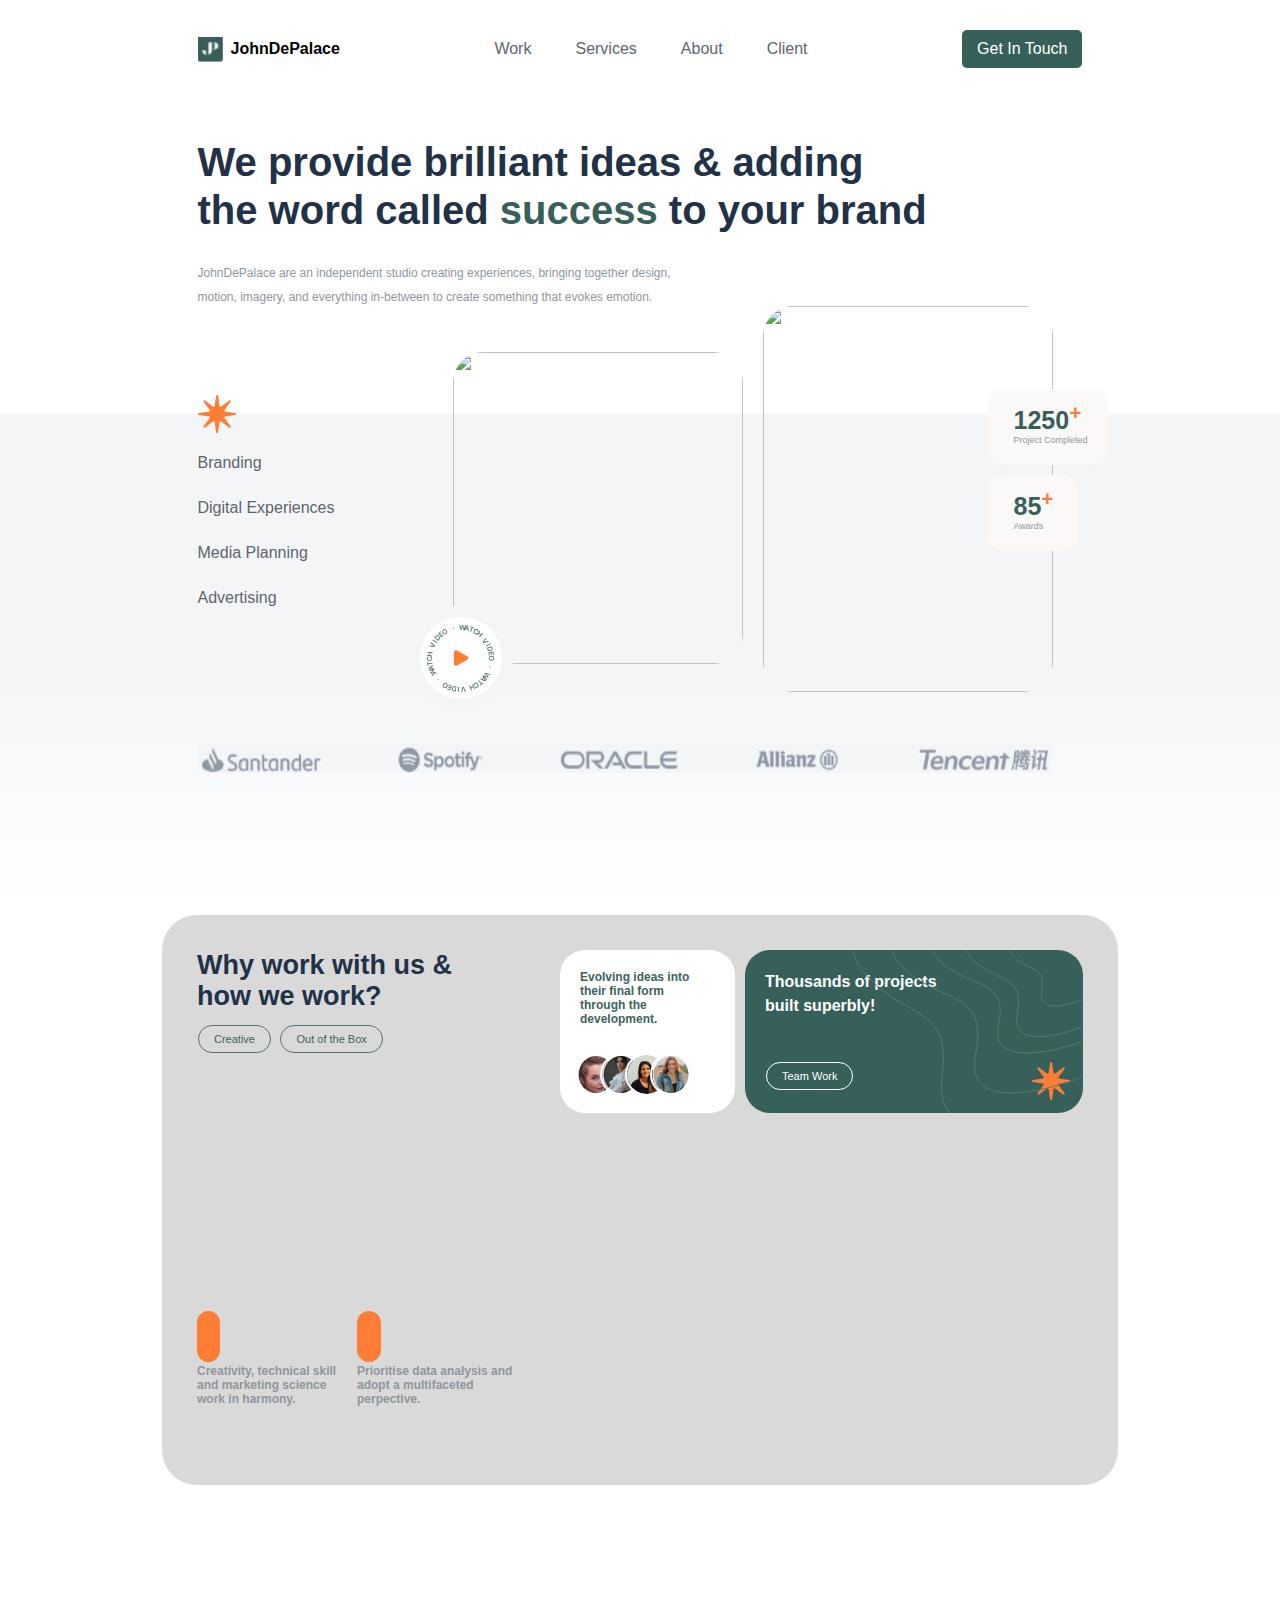
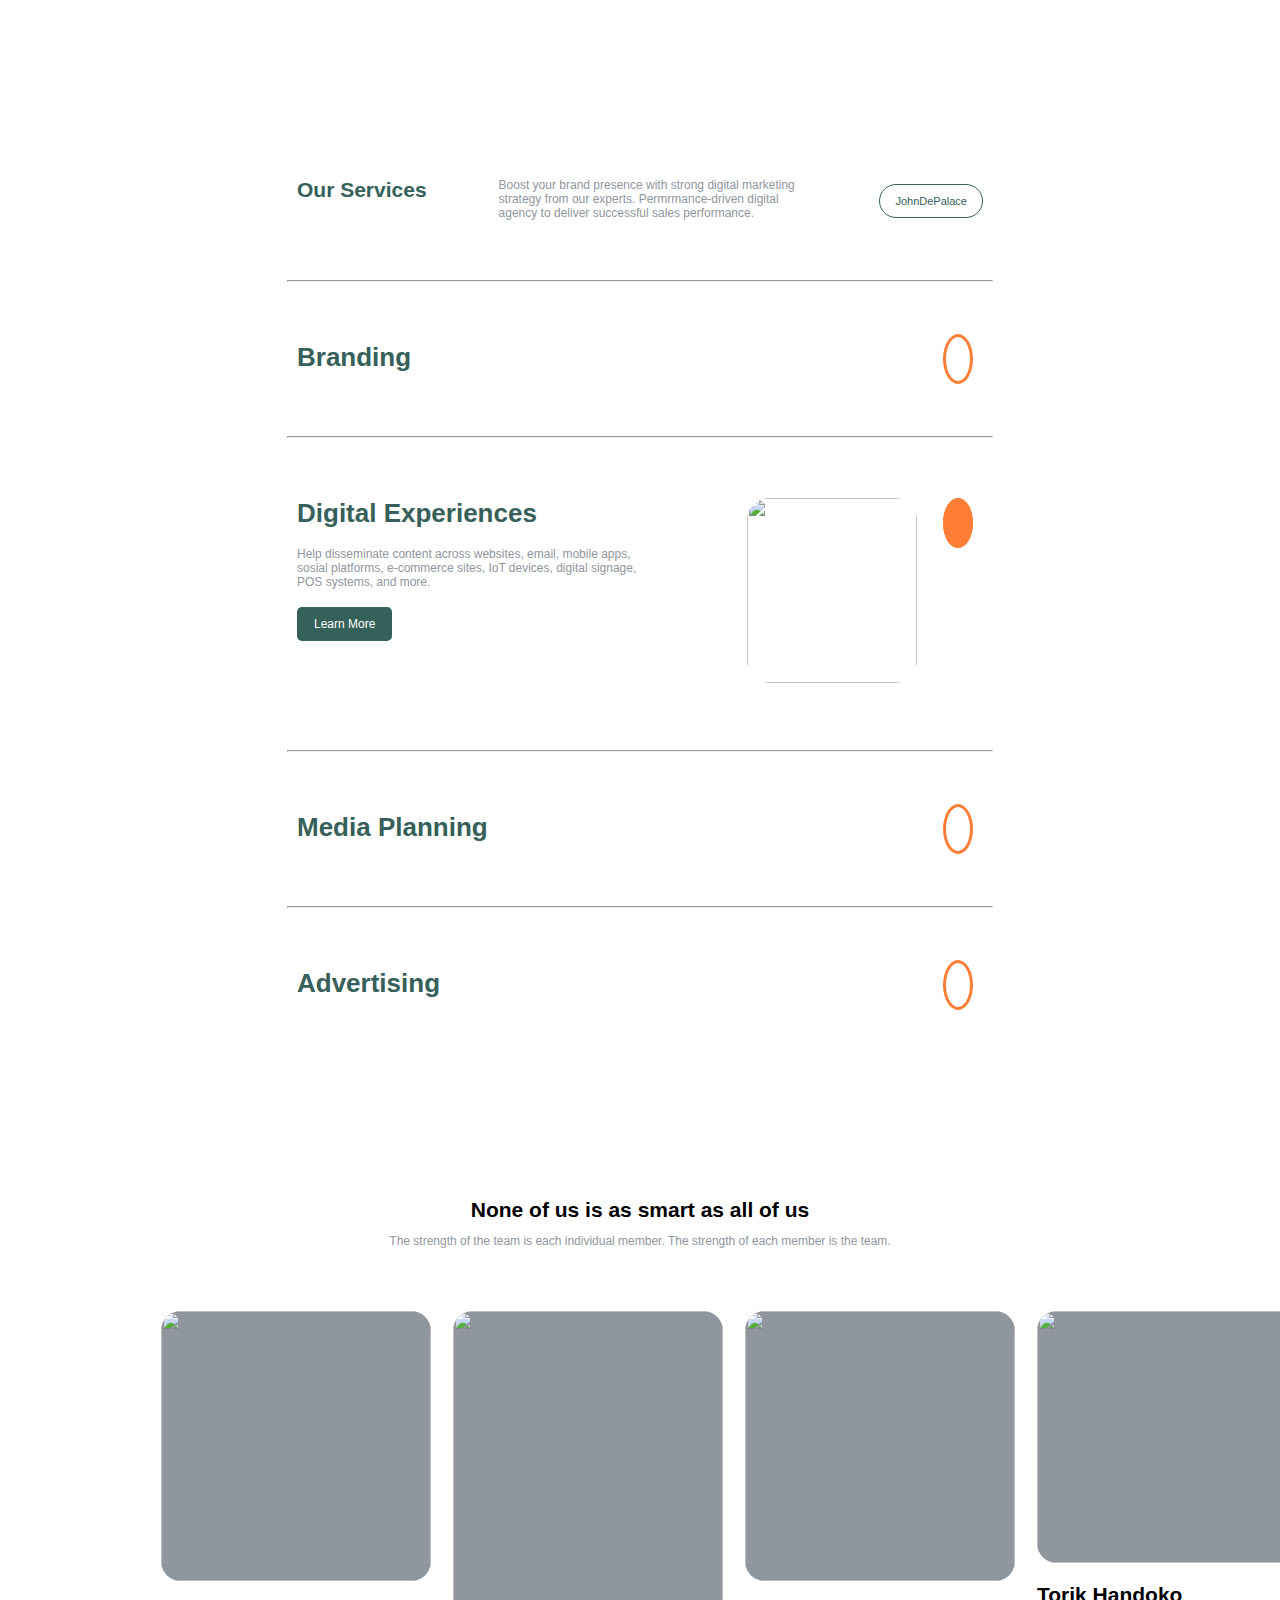
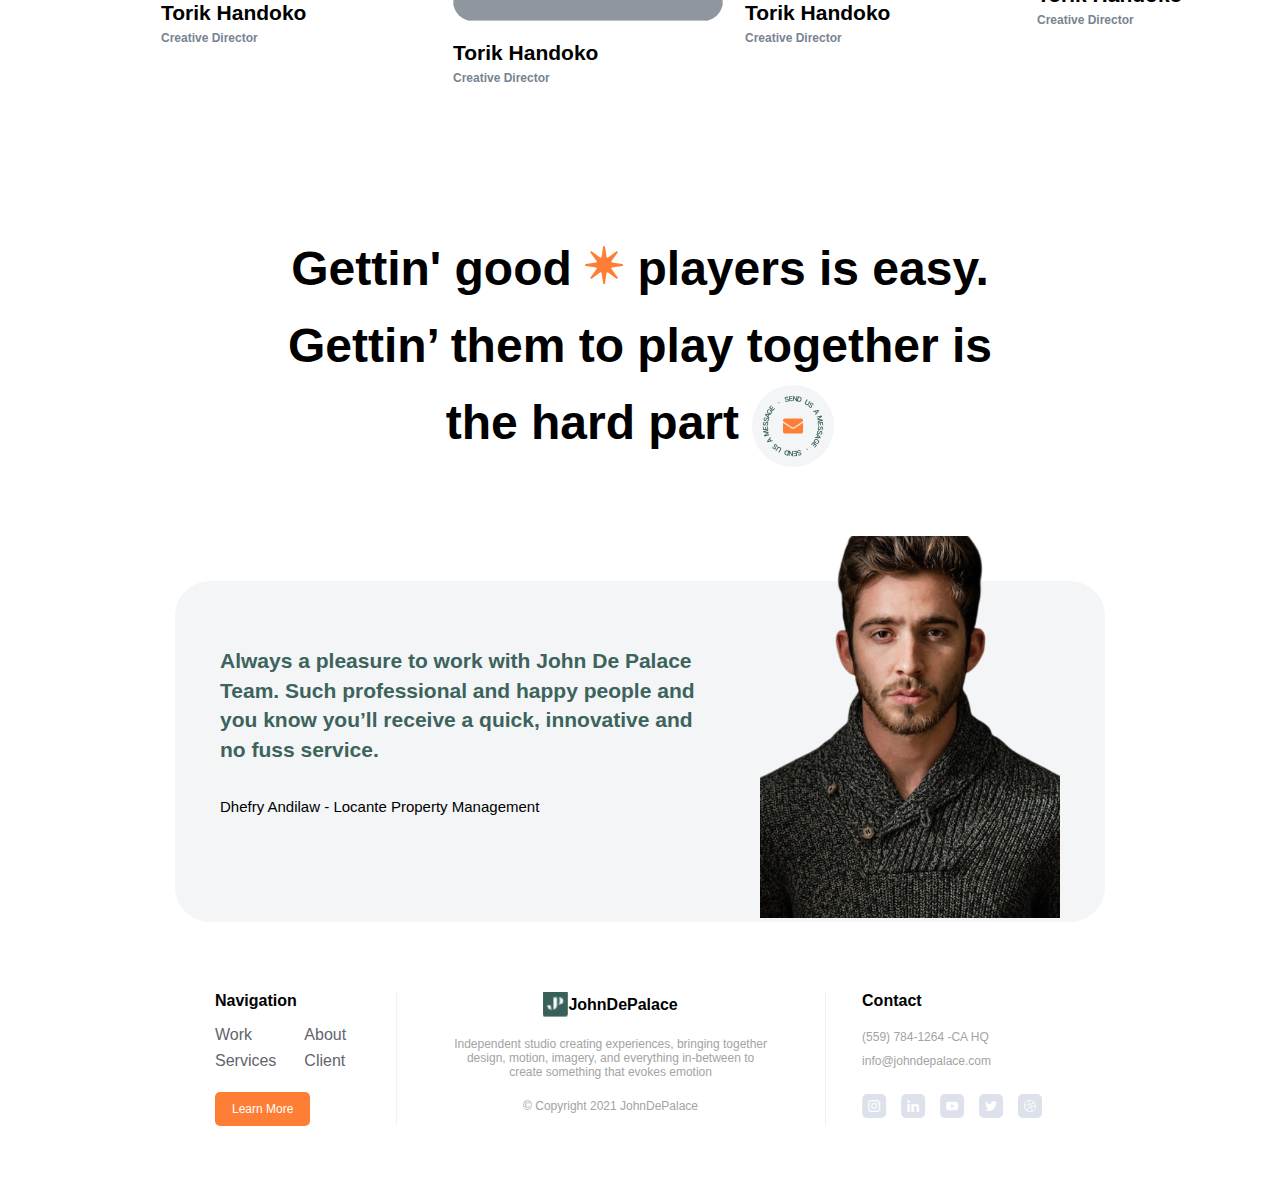
==== commit 6ceeea9d: "Responsive Tablet" ====
--- a/aigar/index.html
+++ b/aigar/index.html
@@ -3,7 +3,7 @@
 <head>
     <meta charset="UTF-8">
     <meta http-equiv="X-UA-Compatible" content="IE=edge">
-    <meta name="viewport" content="width=1048, initial-scale=1.0">
+    <meta name="viewport" content="width=device-width, initial-scale=1.0">
     <title>Dekstop</title>
     <link rel="stylesheet" href="style.css">
     <script src="https://code.iconify.design/iconify-icon/1.0.5/iconify-icon.min.js"></script>
@@ -68,47 +68,48 @@
         </main>
         <img class="sponsor" src="Sponsor.png">
         </div>
-
-        <div class="grid-container">
-            <div class="grid-item item1">Why work with us & how we work?<br>
-                <button class="button">Creative</button>
-                <button class="button">Out of the Box</button>
-            </div>
+    </section>
+
+    <section class="content">
+    <div class="grid-container">
+        <div class="grid-item item1">Why work with us & how we work?
+            <button class="button">Creative</button>
+            <button class="button">Out of the Box</button><div class="grid-item item4">
+            <div>
+                <iconify-icon class="icon1" icon="mdi:head-lightbulb"></iconify-icon>
+                <p>Creativity, technical skill and marketing science work in harmony.</p>
+            </div>
+            <div>
+                <iconify-icon class="icon2" icon="material-symbols:folder-copy"></iconify-icon>
+                <p>Prioritise data analysis and adopt a multifaceted perpective.</p>
+            </div>
+        </div>
+        </div>
+        
+        <div class="merge-item">
             <div class="grid-item item2">
+                <p>Evolving ideas into their final form through  the development.</p>
+                <img class="El1" src="Ellipse 2.png">
+                <img class="El2" src="Ellipse 3.png">
+                <img class="El3" src="Ellipse 4.png">
+                <img class="El4" src="Ellipse 5.png">
+                <a href="#"><iconify-icon icon="ic:baseline-plus"></iconify-icon></a>
+            </div>
+            <div class="grid-item item3">
                 <p>
                     Thousands of projects built superbly!
                     <img class="star" src="Star 2.svg">
                 </p>
                 <button class="button">Team Work</button>
-                
+                    
                 <img class="vector" src="Group 72.svg">
             </div>
-            <div class="grid-item item3">
-                <p>Evolving ideas into their final form through  the development.</p>
-                <img class="El1" src="Ellipse 2.png">
-                <img class="El2" src="Ellipse 3.png">
-                <img class="El3" src="Ellipse 4.png">
-                <img class="El4" src="Ellipse 5.png">
-                <a href="#"><iconify-icon icon="ic:baseline-plus"></iconify-icon></a>
-            </div>
-            <div class="grid-item item4">
-                <div>
-                    <iconify-icon class="icon1" icon="mdi:head-lightbulb"></iconify-icon>
-                    <p>Creativity, technical skill and marketing science work in harmony.</p>
-                </div>
-                <div>
-                    <iconify-icon class="icon2" icon="material-symbols:folder-copy"></iconify-icon>
-                    <p>Prioritise data analysis and adopt a multifaceted perpective.</p>
-                </div>
-            </div>
-            <div class="grid-item item5">
-                <p>
-                    h
-                </p>
-            </div>
-        </div>
+            <div class="grid-item item5"></div>
         
-    </section>
+        </div>
+    </div>
+    </section>
+    
     
     <section class="deskripsi">
         <div class="grid-deskripsi">
--- a/aigar/style.css
+++ b/aigar/style.css
@@ -109,7 +109,7 @@
     top: 90px;
     position: relative;
     background-image: linear-gradient(to bottom,#F3F5F7, #F3F5F7, transparent);
-
+    margin-bottom: 100px;
 }
 
 main.hero{
@@ -247,15 +247,18 @@
 }
 
 
-/* Section */
+/* Section Content */
+
 .grid-container {
     max-width: 956px;
     display: grid;
-    gap: 10px;
+    gap: 88px;
     background-color: #D9D9D9;
     padding: 35px;
     border-radius: 35px;
     margin: 0 auto;
+    grid-template-columns: auto auto;
+    grid-template-rows: 500px;
   }
   
   .grid-item {
@@ -298,10 +301,66 @@
 
   .item2 {
     padding: 20px;
-    grid-column: 3;
+    border-radius: 25px;
+    width: 175px;
+    height: 163px;
+    font-size: 12px;
+    background-color: #FFFFFF;
+    position: relative;
+  }
+
+  .item2 p{
+    color: #3E635D;
+    font-weight: 600;
+    margin-right: 5px;
+  }
+
+.item2 .El1{
+    position: absolute;
+    bottom: 17px;
+    left: 15px;
+    border-radius: 100%;
+    border: 2px solid white;
+}
+
+.item2 .El2{
+    position: absolute;
+    bottom: 17px;
+    left: 40px;
+    border-radius: 100%;
+    border: 2px solid white;
+}
+
+.item2 .El3{
+    position: absolute;
+    bottom: 17px;
+    left: 65px;
+    border-radius: 100%;
+    border: 2px solid white;
+}
+
+.item2 .El4{
+    position: absolute;
+    bottom: 17px;
+    left: 90px;
+    border-radius: 100%;
+    border: 2px solid white;
+}
+
+.item2 a{
+    position: absolute;
+    color: #FF7E35;
+    bottom: 17px;
+    right: 20px;
+    font-size: 25px;
+}
+
+  .item3 {
+    padding: 20px;
+    grid-column: 2;
     grid-row: 1;
     border-radius: 25px;
-    width: 346px;
+    width: 338px;
     height: 163px;
     font-size: 16px;
     font-weight: bold;
@@ -310,19 +369,20 @@
     position: relative;
   }
 
-.item2 .vector{
+.item3 .vector{
     position: absolute;
     top: 0;
     right: 0;
     z-index: 0;
 }
 
-  .item2 p{
+  .item3 p{
+    color: #fff;
     margin-right: 90px;
     line-height: 1.5;
   }
   
-.item2 button{
+.item3 button{
     border: none;
     padding: 7px 15px;
     text-align: center;
@@ -338,85 +398,30 @@
     color: #FFFFFF;
 }
 
-.item2 button:hover{
+.item3 button:hover{
     background-color: #ffffff;
     color: #366059;
     transition: 0.3s;
 }
 
-.item2 .star{
+.item3 .star{
     position: absolute;
     bottom: 12px;
     right: 12px;
 
 }
 
-  .item3 {
-    padding: 20px;
-    border-radius: 25px;
-    width: 175px;
-    height: 163px;
-    font-size: 12px;
-    background-color: #FFFFFF;
-    position: relative;
-  }
-
-  .item3 p{
-    color: #3E635D;
-    font-weight: 600;
-    margin-right: 5px;
-  }
-
-.item3 .El1{
-    position: absolute;
-    bottom: 17px;
-    left: 15px;
-    border-radius: 100%;
-    border: 2px solid white;
-}
-
-.item3 .El2{
-    position: absolute;
-    bottom: 17px;
-    left: 40px;
-    border-radius: 100%;
-    border: 2px solid white;
-}
-
-.item3 .El3{
-    position: absolute;
-    bottom: 17px;
-    left: 65px;
-    border-radius: 100%;
-    border: 2px solid white;
-}
-
-.item3 .El4{
-    position: absolute;
-    bottom: 17px;
-    left: 90px;
-    border-radius: 100%;
-    border: 2px solid white;
-}
-
-.item3 a{
-    position: absolute;
-    color: #FF7E35;
-    bottom: 17px;
-    right: 20px;
-    font-size: 25px;
-}
-
-   .item4{
-    /* padding: 20px 20px 0px 0px; */
-    border-radius: 25px;  
-    background-color: transparent;  
-    /* width: 320px; */
-    display: flex;
-    align-items: end;
-    gap: 25px;
-    /* justify-content: space-between; */
-   }
+.item4{
+ /* padding: 20px 20px 0px 0px; */
+ border-radius: 25px;  
+ background-color: transparent;  
+ height: 340px;
+ /* width: 320px; */
+ display: flex;
+ align-items: end;
+ /* gap: 25px; */
+ /* justify-content: space-between; */
+}
 
 .item4 .icon1{
     font-size: 30px;
@@ -443,9 +448,9 @@
 
   .item5 {
     padding: 20px;
-    grid-column: 2 / span 2;
+    grid-column: 1 / span 2;
     grid-row: 2;
-    width: 531px;
+    width: 523px;
     height: 340px;
     border-radius: 25px;
     background-size: cover;
@@ -456,6 +461,11 @@
     opacity: 0;
 }
 
+.merge-item{
+    display: grid;
+    grid-template-columns: 175px 338px;
+    gap: 10px;
+}
 /* section deskripsi */
 section.deskripsi{
     padding-top: 233px;
@@ -590,6 +600,7 @@
     padding-top: 136px;
     /* max-width: 852px; */
     margin: 0 auto;
+    overflow-x: hidden;
 }
 
 .none h4{
@@ -613,10 +624,8 @@
     padding-top: 63px;
     display: grid;
     grid-template-columns: auto auto auto auto;
-    overflow-x: hidden;
     margin: 0 auto;
     gap: 22px;
-    margin-left: 15%;
 }
 
 .member .sedang img{
@@ -735,7 +744,7 @@
     grid-template-columns: auto auto auto;
     max-width: 850px;
     margin: 0 auto;
-    gap: 55px;
+    gap: 30px;
 }
 
 .bottom .navigation{
@@ -775,11 +784,11 @@
 }
 
 .john{
-    width: 460px;
+    width: 430px;
     margin: 0 auto;
     text-align: center;
-    border-left: 1px solid gray;
-    border-right: 1px solid gray;
+    border-left: 1px solid #F2F2F2;
+    border-right: 1px solid #F2F2F2;
 }
 
 .john h4{
@@ -795,7 +804,7 @@
     padding-top: 20px;
     color: #A3A3A3;
     font-size: 12px;
-    width: 320px;
+    width: 313px;
     margin: 0 auto;
     font-family: "inter", sans-serif;
 }
@@ -815,11 +824,92 @@
     padding-top: 10px;
     color: #A3A3A3;
     font-size: 12px;
-    width: 320px;
-    margin: 0 auto;
     font-family: "inter", sans-serif;
 }
 
 .contact img{
     padding-top: 26px;
+    padding-right: 10px;
+}
+
+@media only screen and (max-width: 768px) {
+    header .container{
+        max-width: 650px;
+        margin: 0 auto;
+        font-size: 12px;
+    }
+
+    .intro{
+        max-width: 646px;
+        margin: 0 auto;
+    }
+
+    .intro h1{
+        font-size: 35px;
+    }
+
+    .intro p{
+        font-size: 12px;
+    }
+
+    main.hero{
+        max-width: 644px;
+        margin: 0 auto;
+        grid-template-columns: auto auto;
+        gap: 55px;
+    }
+
+    .menu{
+        grid-column: 1/3;
+        margin-bottom: 103px;
+    }
+
+    .menu ul{
+        columns: 2;
+        -webkit-columns: 2;
+        -moz-columns: 2;
+        width: 550px;
+    }
+
+    .hero-background{
+        position: relative;
+        top: 50px;
+    }
+
+    .hero1 .gambar1{
+        width: 290px;
+        height: 386px;
+        margin-top: -108px;
+    }
+
+    .hero1 .play{
+        position: absolute;
+        top: 45px;
+        left: 90px;
+    }
+
+    .hero2 .gambar2{
+        width: 290px;
+        height: 386px;
+    }
+
+    .hero2 .card{
+        top: 180px;
+        left: 25px;
+    }
+
+    .hero2 .card2{
+        top: 180px;
+        right: 40px;
+    }
+
+    .sponsor{
+        max-width: 652px;
+        margin: 0 auto;
+        height: auto;
+    }
+
+    .grid-container{
+        display: flex;
+    }
 }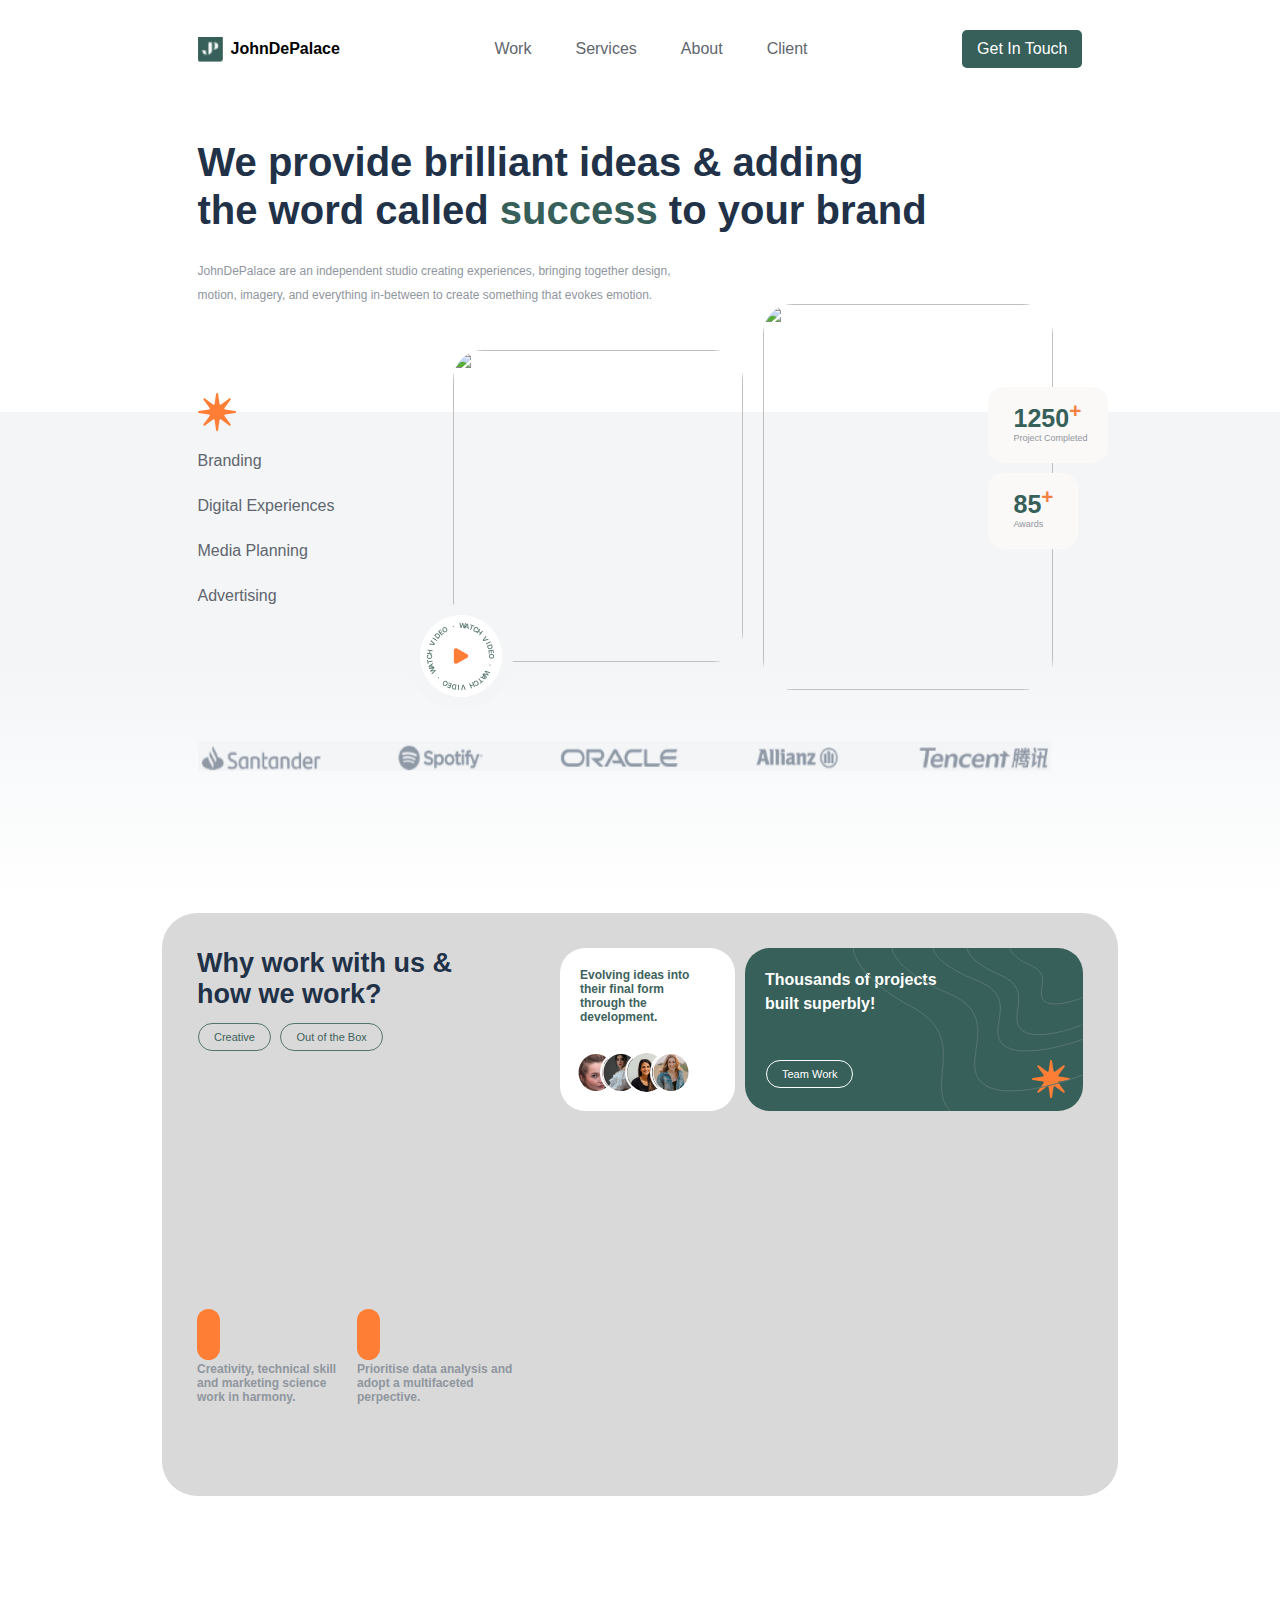
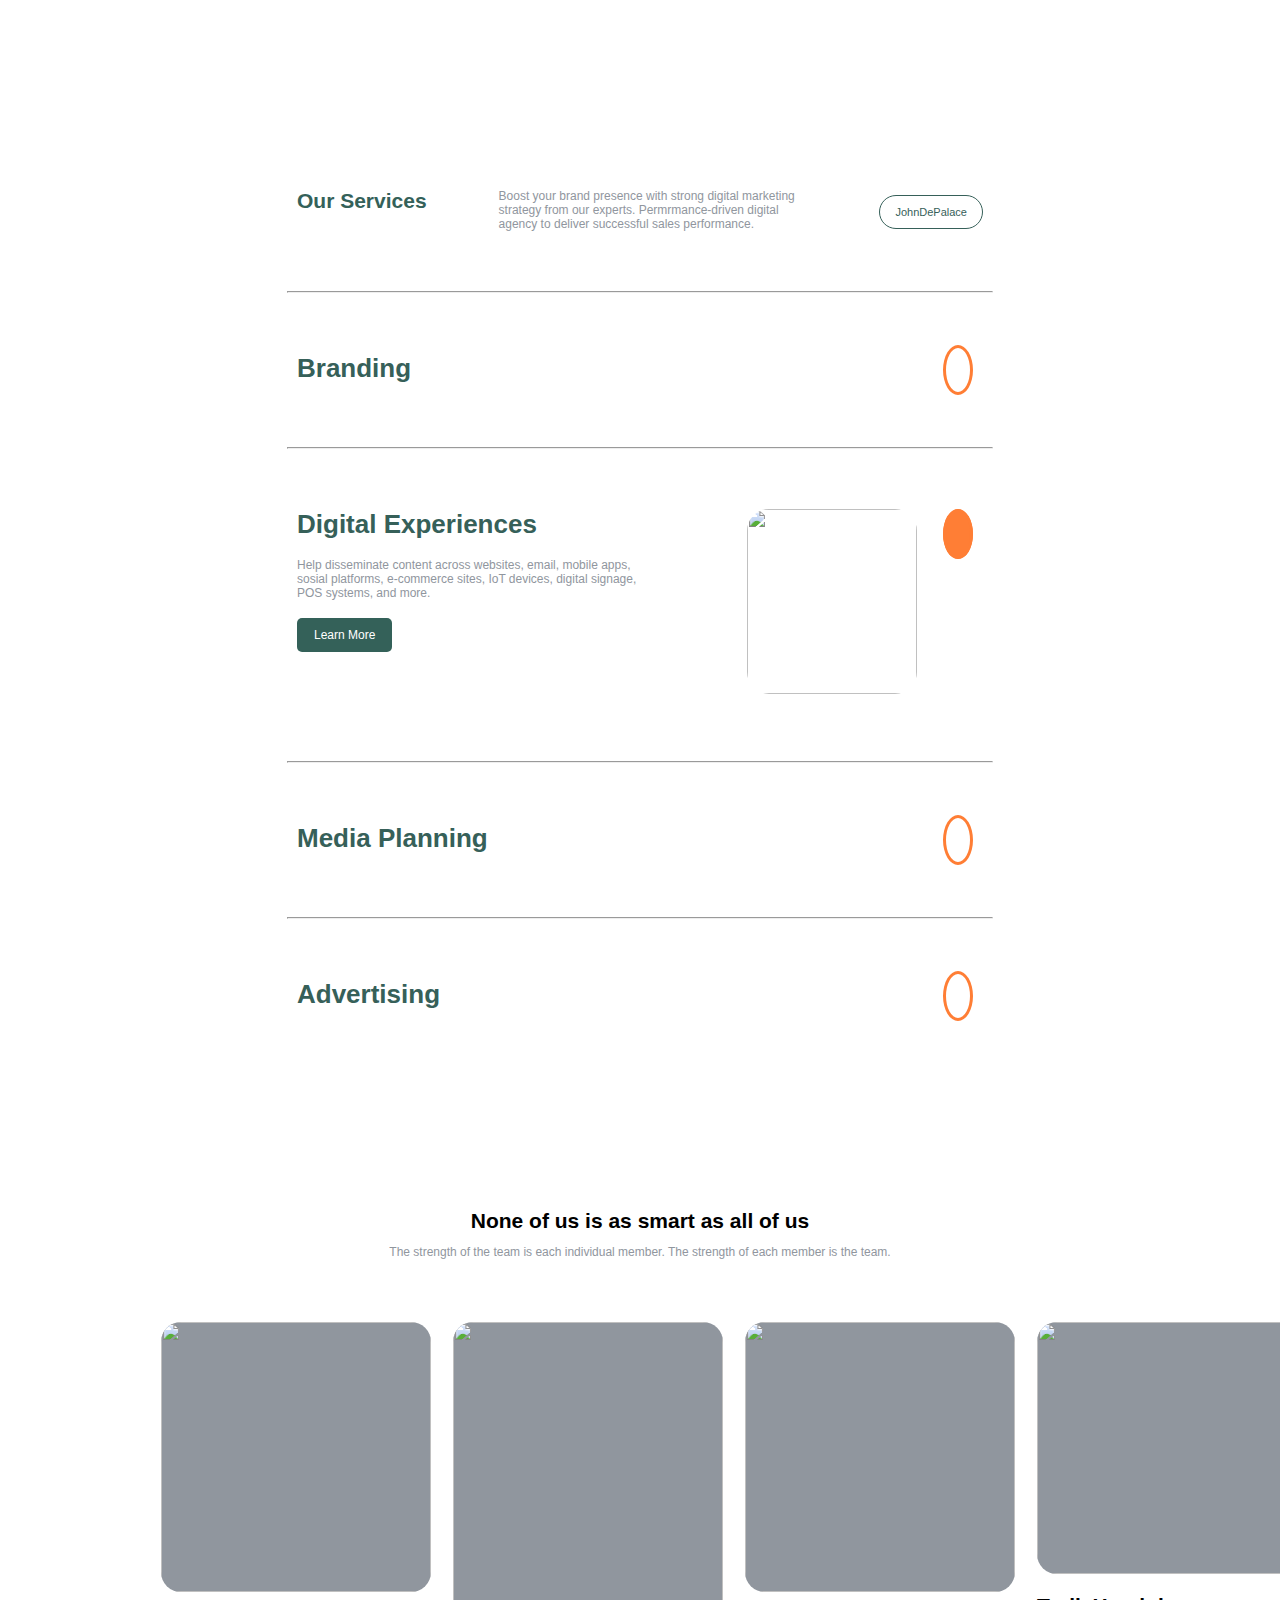
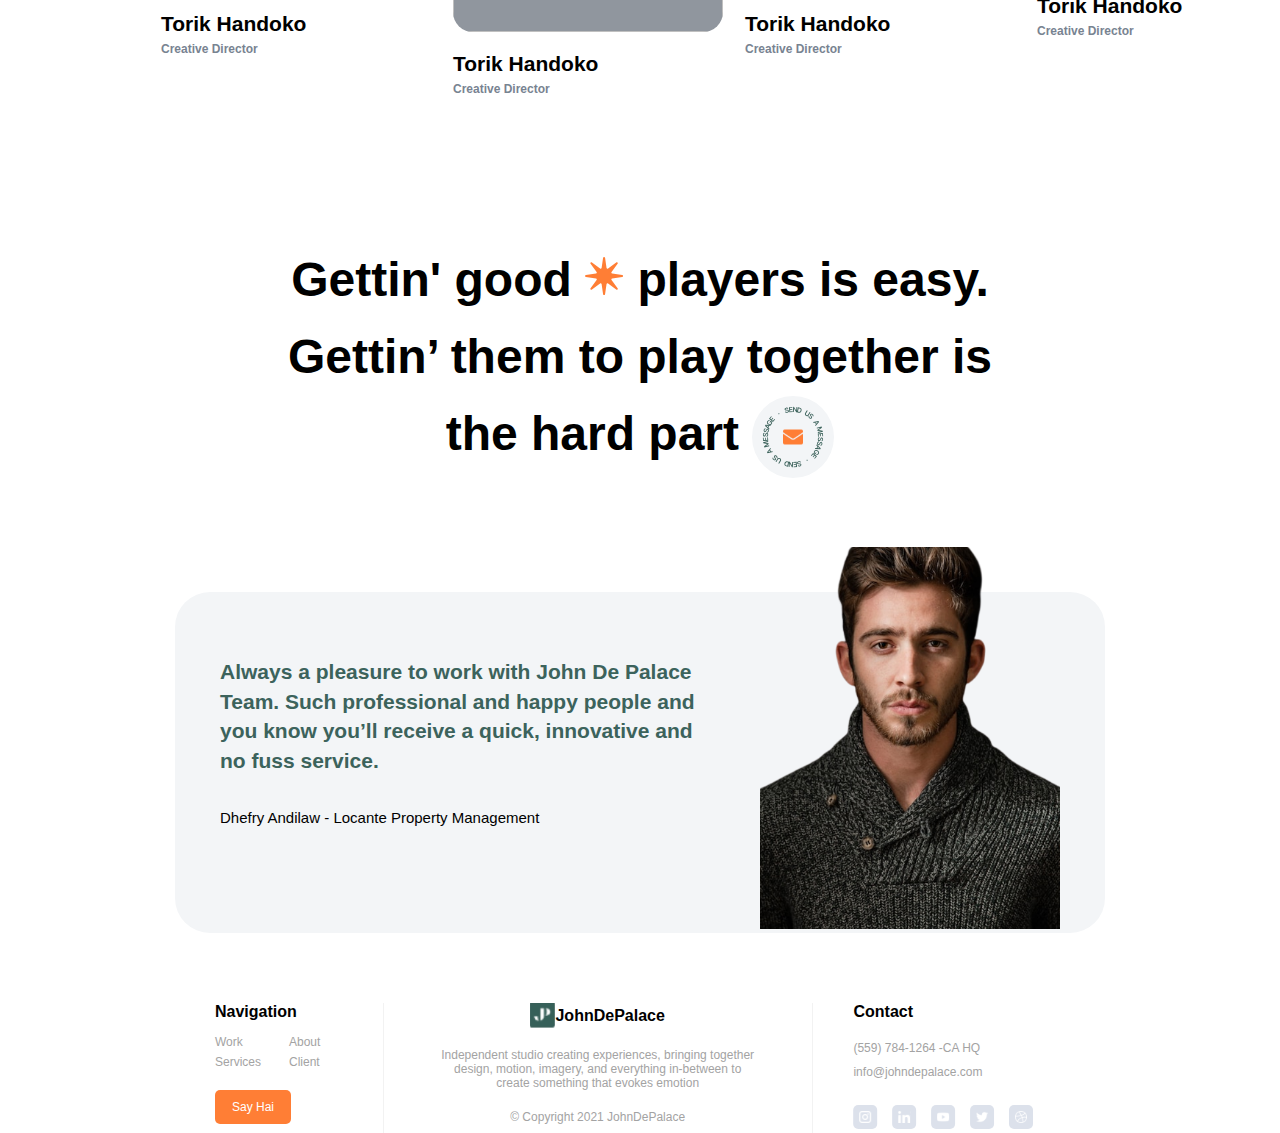
==== commit 8d349ff7: "Responsive Tablet" ====
--- a/aigar/index.html
+++ b/aigar/index.html
@@ -20,23 +20,24 @@
             <div>
             <nav>
                 <ul class="nav__links">
-                    <li><a href="#">Work</a></li>
-                    <li><a href="#">Services</a></li>
-                    <li><a href="#">About</a></li>
-                    <li><a href="#">Client</a></li>
+                    <li><a href="">Work</a></li>
+                    <li><a href="">Services</a></li>
+                    <li><a href="">About</a></li>
+                    <li><a href="">Client</a></li>
                 </ul>
             </nav>
             </div>
-            <div>
-            <a class="cta" href="#"><button>Get In Touch</button></a>
+            <div class="kanan">
+                <a class="cta" href="#"><button>Get In Touch</button></a>
+                <iconify-icon class="menubar" icon="material-symbols:menu-rounded"></iconify-icon>
             </div>
         </div>
     </header>
 
     <section class="intro">
         <div class="container">
-        <h1>We provide brilliant ideas & adding <br> the word called <b>success</b> to your brand</h1>
-        <p>JohnDePalace are an independent studio creating experiences, bringing together design,<br> motion, imagery, and everything in-between to create something that evokes emotion.</p>
+        <h1>We provide brilliant ideas & adding the word called <b>success</b> to your brand</h1>
+        <p>JohnDePalace are an independent studio creating experiences, bringing together design, motion, imagery, and everything in-between to create something that evokes emotion.</p>
         </div>
     </section>
     
@@ -46,10 +47,10 @@
         <div class="menu">
             <div><img src="Star 2.svg"></div>
             <ul>
-                <li><a href="#">Branding</a></li>
-                <li><a href="#">Digital Experiences</a></li>
-                <li><a href="#">Media Planning</a></li>
-                <li><a href="#">Advertising</a></li>
+                <li><a href="">Branding</a></li>
+                <li><a href="">Digital Experiences</a></li>
+                <li><a href="">Media Planning</a></li>
+                <li><a href="">Advertising</a></li>
             </ul>
         </div>
         <div class="hero1">
@@ -72,37 +73,40 @@
 
     <section class="content">
     <div class="grid-container">
-        <div class="grid-item item1">Why work with us & how we work?
+        <div class="grid-item item1"><h2>Why work with us & how we work?</h2>
             <button class="button">Creative</button>
-            <button class="button">Out of the Box</button><div class="grid-item item4">
-            <div>
-                <iconify-icon class="icon1" icon="mdi:head-lightbulb"></iconify-icon>
+            <button class="button">Out of the Box</button>
+            <div class="grid-item item4">
+            <div>
+                <iconify-icon class="icon" icon="mdi:head-lightbulb"></iconify-icon>
                 <p>Creativity, technical skill and marketing science work in harmony.</p>
             </div>
             <div>
-                <iconify-icon class="icon2" icon="material-symbols:folder-copy"></iconify-icon>
+                <iconify-icon class="icon" icon="material-symbols:folder-copy"></iconify-icon>
                 <p>Prioritise data analysis and adopt a multifaceted perpective.</p>
             </div>
         </div>
         </div>
         
         <div class="merge-item">
-            <div class="grid-item item2">
-                <p>Evolving ideas into their final form through  the development.</p>
-                <img class="El1" src="Ellipse 2.png">
-                <img class="El2" src="Ellipse 3.png">
-                <img class="El3" src="Ellipse 4.png">
-                <img class="El4" src="Ellipse 5.png">
-                <a href="#"><iconify-icon icon="ic:baseline-plus"></iconify-icon></a>
-            </div>
-            <div class="grid-item item3">
-                <p>
-                    Thousands of projects built superbly!
-                    <img class="star" src="Star 2.svg">
-                </p>
-                <button class="button">Team Work</button>
-                    
-                <img class="vector" src="Group 72.svg">
+            <div class="row1">
+                <div class="grid-item item2">
+                    <p>Evolving ideas into their final form through  the development.</p>
+                    <img class="El1" src="Ellipse 2.png">
+                    <img class="El2" src="Ellipse 3.png">
+                    <img class="El3" src="Ellipse 4.png">
+                    <img class="El4" src="Ellipse 5.png">
+                    <a href=""><iconify-icon icon="ic:baseline-plus"></iconify-icon></a>
+                </div>
+                <div class="grid-item item3">
+                    <p>
+                        Thousands of projects built superbly!
+                        <img class="star" src="Star 2.svg">
+                    </p>
+                    <button class="button">Team Work</button>
+
+                    <img class="vector" src="Group 72.svg">
+                </div>
             </div>
             <div class="grid-item item5"></div>
         
@@ -110,18 +114,17 @@
     </div>
     </section>
     
-    
     <section class="deskripsi">
         <div class="grid-deskripsi">
             <div class="des1">Our Services</div>
             <div class="des2">Boost your brand presence with strong digital marketing strategy from our experts. Permrmance-driven digital agency to deliver successful sales performance.</div>
-            <div class="des3"><a href="#" class="des3">JohnDePalace</a></div>
+            <div class="des3"><a href="" class="des3">JohnDePalace</a></div>
         </div>
         <hr>
         <div class="grid-deskripsi">
             <div class="title">Branding</div>
             <div class="more">
-                <a href="#"><iconify-icon icon="ic:baseline-plus"></iconify-icon></a>
+                <a href=""><iconify-icon icon="ic:baseline-plus"></iconify-icon></a>
             </div>
         </div>
         <hr>
@@ -129,11 +132,11 @@
             <div class="de">
                 <h2>Digital Experiences</h2>
                 <p>Help disseminate content across websites, email, mobile apps, sosial platforms, e-commerce sites, IoT devices, digital signage, POS systems, and more.</p>
-                <a href="#"><button class="btn">Learn More</button></a>
+                <a href=""><button class="btn">Learn More</button></a>
             </div>
             <div class="min">
                 <img src="https://images.unsplash.com/photo-1629907718976-9c91ca3b76b3?ixlib=rb-4.0.3&ixid=MnwxMjA3fDB8MHxzZWFyY2h8OTh8fHNvY2lhbCUyMG1lZGlhfGVufDB8fDB8fA%3D%3D&auto=format&fit=crop&w=600&q=60">
-                <a href="#"><iconify-icon icon="ic:baseline-minus"></iconify-icon></a>
+                <a href=""><iconify-icon icon="ic:baseline-minus"></iconify-icon></a>
             </div>
             
         </div>
@@ -141,14 +144,14 @@
         <div class="grid-deskripsi">
             <div class="title">Media Planning</div>
             <div class="more">
-                <a href="#"><iconify-icon icon="ic:baseline-plus"></iconify-icon></a>
+                <a href=""><iconify-icon icon="ic:baseline-plus"></iconify-icon></a>
             </div>
         </div>
         <hr>
         <div class="grid-deskripsi">
             <div class="title">Advertising</div>
             <div class="more">
-                <a href="#"><iconify-icon icon="ic:baseline-plus"></iconify-icon></a>
+                <a href=""><iconify-icon icon="ic:baseline-plus"></iconify-icon></a>
             </div>
         </div>
     </section>
@@ -204,15 +207,15 @@
                 <h4>Navigation</h4>
                 <div class="pe">
                     <ul>
-                        <li><a href="#">Work</a></li>
-                        <li><a href="#">Services</a></li>
+                        <li><a href="">Work</a></li>
+                        <li><a href="">Services</a></li>
                     </ul>
                     <ul>
-                        <li><a href="#">About</a></li>
-                        <li><a href="#">Client</a></li>
+                        <li><a href="">About</a></li>
+                        <li><a href="">Client</a></li>
                     </ul>
                 </div>
-                <a href="#"><button class="btn">Learn More</button></a>
+                <a href=""><button class="btn">Say Hai</button></a>
             </div>
             <div class="john">
                 <h4>
--- a/aigar/style.css
+++ b/aigar/style.css
@@ -5,7 +5,12 @@
 }
 
 /* Section Header */
-li, a {
+header{
+    margin-top: 30px;
+    margin-bottom: 70px;
+}
+
+header li, header a {
     font-family: "inter", sans-serif;
     font-weight: 500;
     font-size: 16px;
@@ -13,11 +18,6 @@
     text-decoration: none;
 } 
 
-header{
-    padding-top: 30px;
-    padding-bottom: 70px;
-}
-
 header .container{
     display: flex;
     justify-content: space-between;
@@ -47,6 +47,15 @@
 
 .nav__links li a{
     transition: all 0.3s ease 0s;
+}
+
+.nav__links li a:hover{
+    color: #366059;
+}
+
+header .kanan{
+    display: flex;
+    gap: 5px;
 }
 
 header button{
@@ -70,6 +79,15 @@
     transition: 0.3s;
 }
 
+header .menubar{
+    font-size: 32px;
+    background-color: #366059;
+    color: #fff;
+    border-radius: 5px;
+    padding: 3px;
+    display: none;
+}
+
 /* Section Base */
 .container{
     max-width: 885px;
@@ -86,6 +104,7 @@
     line-height: 1.2;
     font-size: 40px;
     color: #213248;
+    width: 737px;
 }
 
 .intro b{
@@ -93,14 +112,14 @@
 }
 
 .intro p{
-    padding-top: 27px;
+    padding-top: 25px;
     padding-bottom: 15px;
     font-family: "inter", sans-serif;
     line-height: 2.0;
     font-size: 12px;
     color: #90969E;
     font-weight: normal;
-    max-width: 600px;
+    width: 515px;
 }
 
 
@@ -133,8 +152,16 @@
     font-family: "inter", sans-serif;
 }
 
-.hero-background ul li{
+.hero-background li{
     padding-top: 5px;
+}
+
+.hero-background li a{
+    font-family: "inter", sans-serif;
+    font-weight: 500;
+    font-size: 16px;
+    color: #5F656D;
+    text-decoration: none;
 }
 
 .hero-background .gambar1{
@@ -251,13 +278,12 @@
 
 .grid-container {
     max-width: 956px;
-    display: grid;
+    display: flex;
     gap: 88px;
     background-color: #D9D9D9;
     padding: 35px;
     border-radius: 35px;
     margin: 0 auto;
-    grid-template-columns: auto auto;
     grid-template-rows: 500px;
   }
   
@@ -269,6 +295,7 @@
   }
   
   .item1 {
+    background-color: transparent;
     padding: 0px 20px 0px 0px;
     grid-column: 1;
     grid-row: 1;
@@ -278,6 +305,10 @@
     color: #213248;
   }
   
+  .item1 h2{
+    font-size: 27px;
+  }
+
   .item1 button{
     border: none;
     padding: 7px 15px;
@@ -423,18 +454,10 @@
  /* justify-content: space-between; */
 }
 
-.item4 .icon1{
+.item4 .icon{
     font-size: 30px;
     background-color: #FF7E35;
     padding: 9px 12px 9px 11px;
-    border-radius: 12px;
-    color: white;
-}
-
-.item4 .icon2{
-    font-size: 30px;
-    background-color: #FF7E35;
-    padding: 9px 12px 9px 12px;
     border-radius: 12px;
     color: white;
 }
@@ -466,12 +489,17 @@
     grid-template-columns: 175px 338px;
     gap: 10px;
 }
+
+.row1{
+    display: grid;
+    flex-direction: row;
+    gap: 10px;
+}
 /* section deskripsi */
 section.deskripsi{
-    padding-top: 233px;
     max-width: 706px;
     margin: 0 auto;
-
+    margin-top: 233px;
 }
 
 .deskripsi .grid-deskripsi {
@@ -515,6 +543,12 @@
     color: #366059;
     text-decoration: none;
     margin-left: 50px;
+}
+
+.grid-deskripsi .des3 a:hover{
+    background-color: #366059;
+    color: #FFFFFF;
+    transition: 0.3s;
 }
 
 .grid-deskripsi .title{
@@ -539,6 +573,12 @@
     color: #FF7E35;
 }
 
+.more a:hover{
+    background-color: #FF7E35;
+    color: #FFFFFF;
+    transition: 0.3s;
+}
+
 .de{
     grid-column: 1/3;
 }
@@ -568,6 +608,13 @@
     border-radius: 5px;
     cursor: pointer;
     border: 0px;
+}
+
+.de .btn:hover{
+    background-color: #FFFFFF;
+    color: #346159;
+    transition: 0.3s;
+    border: 1px solid #346159;
 }
 
 .min{
@@ -594,12 +641,18 @@
     top: -150px;
 }
 
+.min a:hover{
+    background-color: #FFFFFF;
+    color: #FF7E35;
+    transition: 0.3s;
+}
+
 /* Section Team */
 
 .team{
-    padding-top: 136px;
+    margin: 0 auto;
+    margin-top: 136px;
     /* max-width: 852px; */
-    margin: 0 auto;
     overflow-x: hidden;
 }
 
@@ -671,7 +724,7 @@
 /* Section Quote */
 
 .quote{
-    padding-top: 146px;
+    margin-top: 146px;
     margin-bottom: 70px;
 }
 
@@ -736,7 +789,7 @@
 
 .footer{
     background-color: #ffffff;
-    margin-bottom: 70px;
+    /* margin-bottom: 70px; */
 }
 
 .footer .bottom{
@@ -778,9 +831,24 @@
     border: 0px;
 }
 
+.navigation .btn:hover{
+    color: #FF7E35;
+    background-color: #FFFFFF;
+    border: 1px solid #FF7E35;
+    transition: 0.3s;
+}
+
 .pe ul{
     line-height: 1.6;
     list-style: none;
+}
+
+.pe li a{
+    font-family: "inter", sans-serif;
+    font-weight: 500;
+    font-size: 12px;
+    color: #A3A3A3;
+    text-decoration: none;
 }
 
 .john{
@@ -832,6 +900,7 @@
     padding-right: 10px;
 }
 
+/* Tablet */
 @media only screen and (max-width: 768px) {
     header .container{
         max-width: 650px;
@@ -850,13 +919,15 @@
 
     .intro p{
         font-size: 12px;
+        line-height: 1.6;
+        padding: 0;
     }
 
     main.hero{
         max-width: 644px;
         margin: 0 auto;
         grid-template-columns: auto auto;
-        gap: 55px;
+        gap: 35px;
     }
 
     .menu{
@@ -868,12 +939,12 @@
         columns: 2;
         -webkit-columns: 2;
         -moz-columns: 2;
-        width: 550px;
+        width: 635px;
     }
 
     .hero-background{
         position: relative;
-        top: 50px;
+        top: 60px;
     }
 
     .hero1 .gambar1{
@@ -900,16 +971,218 @@
 
     .hero2 .card2{
         top: 180px;
-        right: 40px;
+        margin-right: 45px;
     }
 
     .sponsor{
         max-width: 652px;
-        margin: 0 auto;
+        margin: 40px 57px 100px 57px;
         height: auto;
     }
 
     .grid-container{
         display: flex;
-    }
-}+        flex-direction: column;
+        max-width: 706px;
+        padding: 40px;
+        gap: 50px;
+    }
+
+    .row1{
+        gap: 15px;
+    }
+
+    .merge-item{
+        gap: 15px;
+        display: flex;
+        flex-direction: column;
+    }
+
+    .item1{
+        width: 625px;
+    }
+
+    .item1 button{
+        margin-top: 30px;
+        margin-bottom: 50px;
+    }
+
+    .item3{
+        width: 435px;
+    }
+
+    .item3 button{
+        margin-top: 75px;
+    }
+
+    .item4{
+        height: 140px;
+        gap: 68px;
+    }
+
+    .item4 p{
+        width: 265px;
+        font-size: 15px;
+    }
+
+    .item5{
+        width: 625px;
+    }
+
+    section.deskripsi{
+        max-width: 625px;
+        margin-top: 100px;
+    }
+
+    .grid-deskripsi .des1{
+        font-size: 18px;
+    }
+
+    .grid-deskripsi .title{
+        font-size: 21px;
+    }
+
+    .de h2{
+        font-size: 21px;
+    }
+
+    .de p{
+        width: 323px;
+        margin-right: 0;
+    }
+
+    .more a{
+        padding: 11px 9px 5px 9px;
+    }
+
+    .min a{
+        padding: 11px 9px 5px 9px;
+    }
+
+    .min img{
+        width: 142px;
+        height: 155px;
+    }
+
+    section.team{
+
+    }
+
+    .none h4{
+        font-size: 18px;
+    }
+
+    .none p{
+        width: 423px;
+        margin: 0 auto;
+        margin-top: 12px;
+        line-height: 1.8;
+    }
+
+    .member{
+        margin-left: 30px;
+    }
+
+    .member .sedang img{
+        width: 225px;
+        height: 225px;
+    }
+
+    .member .besar img{
+        width: 225px;
+        height: 260px;
+    }
+
+    .member .kecil img{
+        width: 225px;
+        height: 210px;
+        gap: 20px;
+    }
+
+    .quotes{
+        max-width: 603px;
+    }
+
+    .quotes h2{
+        font-size: 40px;
+    }
+    
+    .kata{
+        max-width: 706px;
+        padding: 35px 35px 0px 35px;
+    }
+
+    .kata img{
+        width: 193px;
+        height: 288px;
+    }
+
+    .kata h4{
+        padding-top: 0px;
+        font-size: 18px;
+    }
+
+    .kata p{
+        padding-top: 20px;
+    }
+
+    .footer{
+        max-width: 706px;
+        margin: 0 auto;
+    }
+
+    .footer .bottom{
+        gap: 22px;
+    }
+
+    .john{
+        width: 350px;
+    }
+
+    .contact img{
+        padding-right: 0px;
+    }
+}
+
+/* Mobile */
+@media only screen and (max-width: 426px) {
+    header .container{
+        max-width: 360px;
+        margin: 0 auto;
+        font-size: 12px;
+    }
+
+    header{
+        margin-top: 10px;
+        margin-bottom: 40px;
+    }
+
+    .nav__links{
+        display: none;
+    }
+
+    header button{
+        font-size: 7px;
+    }
+
+    header .menubar{
+        display: block;
+        font-size: 22px;
+    }
+
+    section.intro{
+        max-width: 360px;
+        margin: 0 auto;
+    }
+
+    .intro h1{
+        font-size: 18px;
+        width: 331px;
+    }
+
+    .intro p{
+        margin-top: 15px;
+        font-size: 12px;
+        width: 286px;
+    }
+}
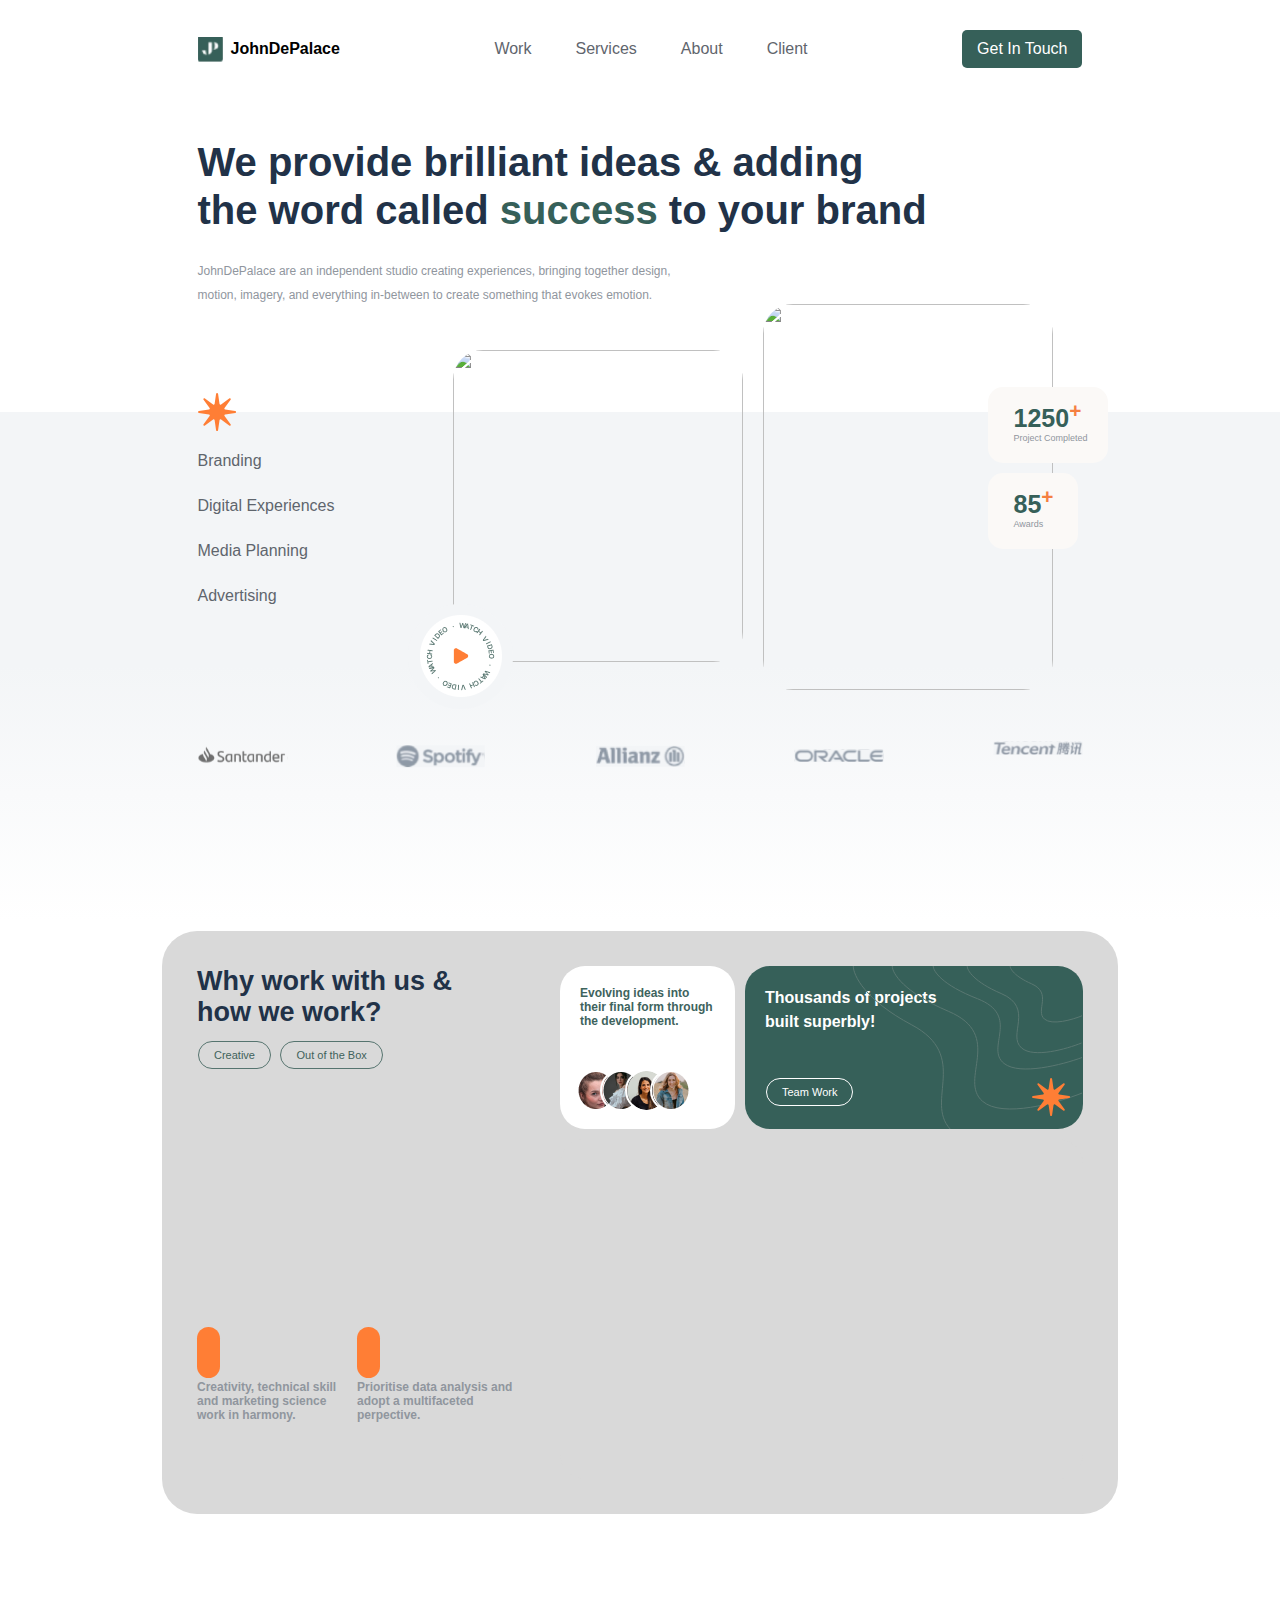
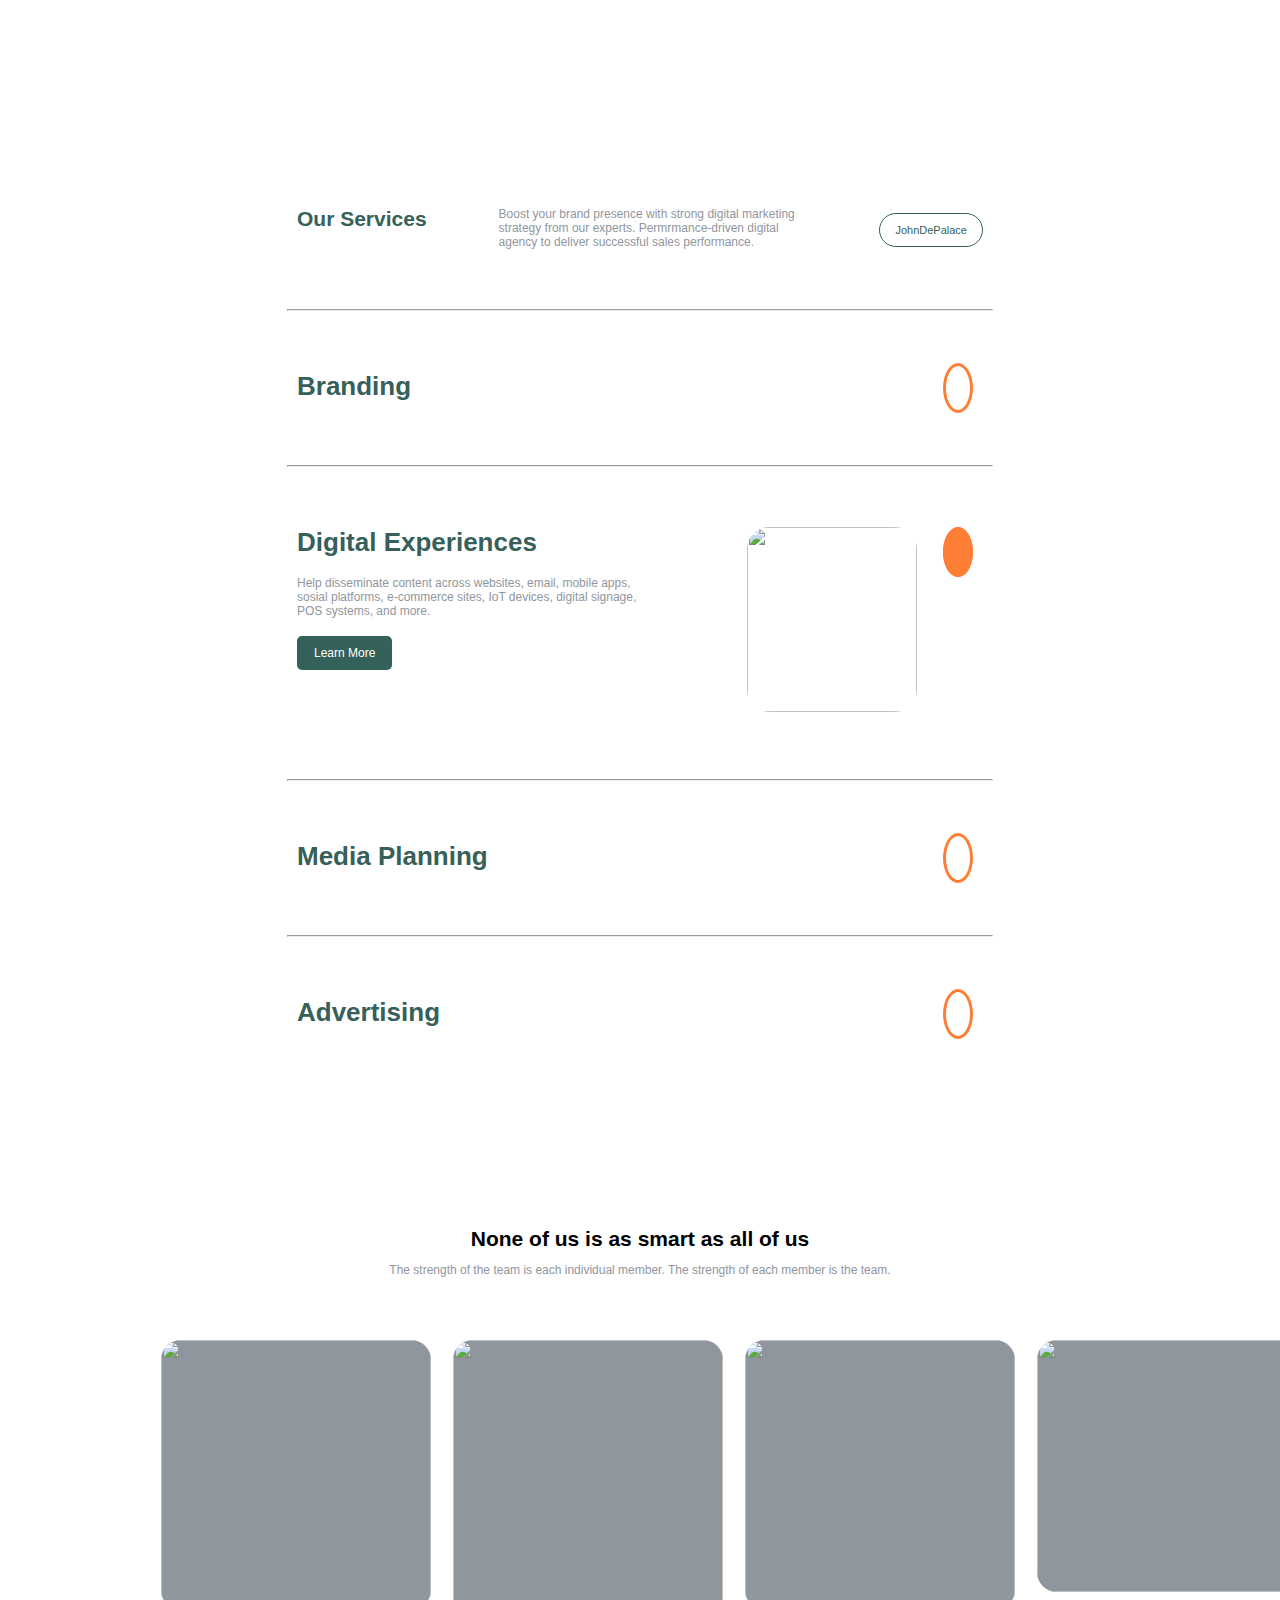
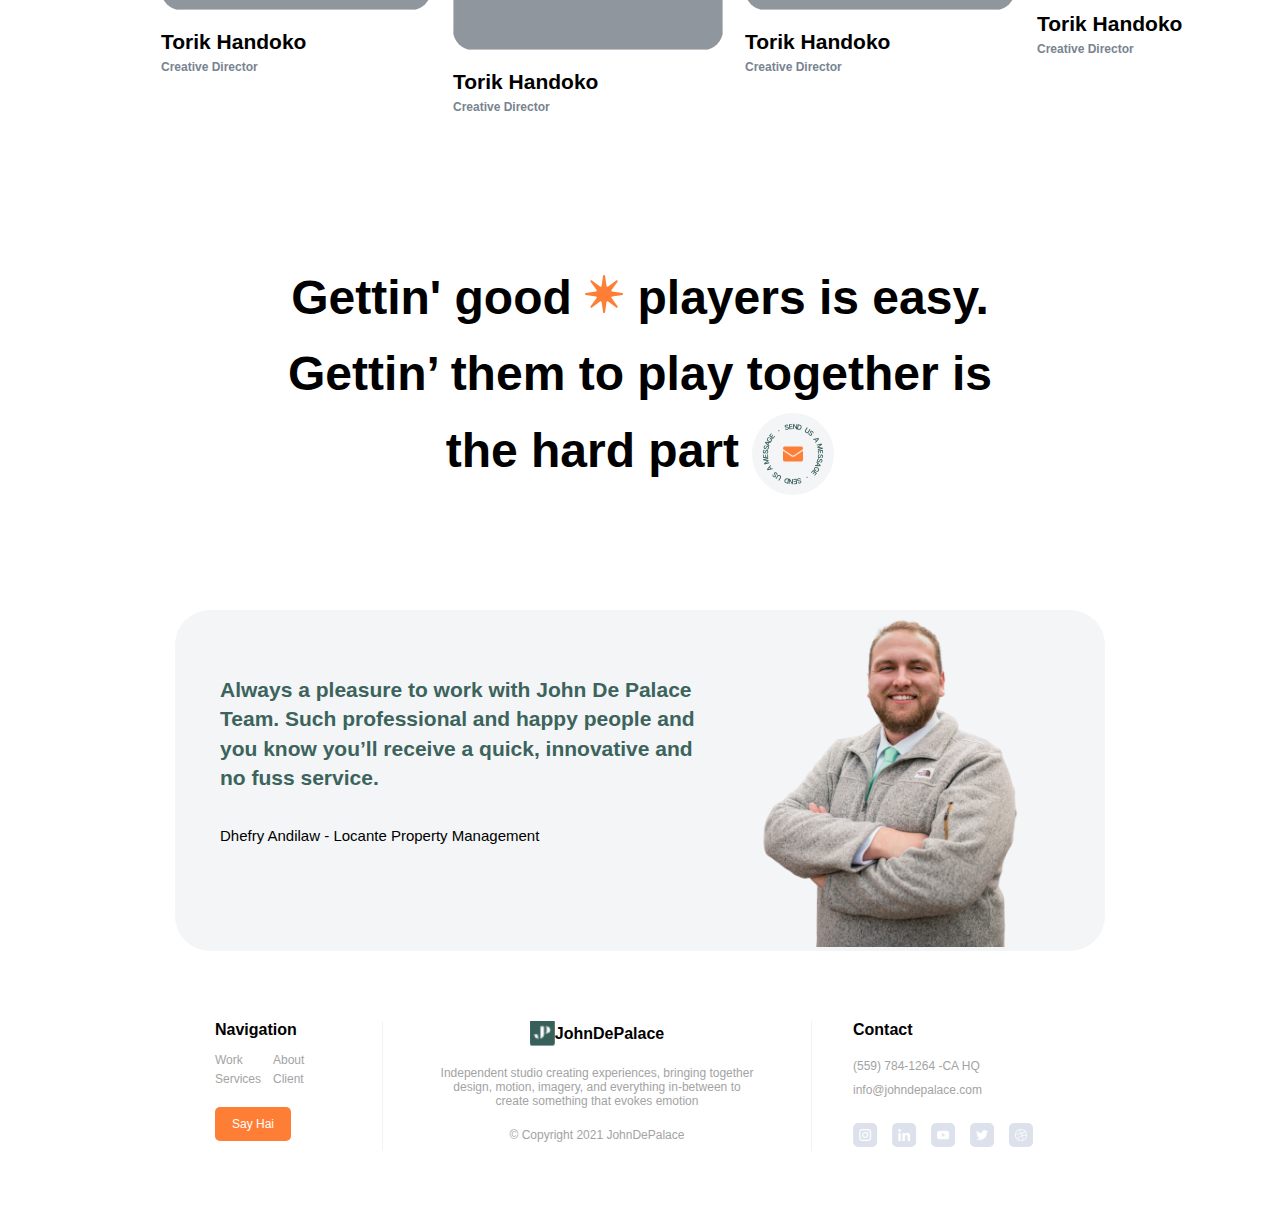
==== commit b7401f7d: "Responsive Mobile" ====
--- a/aigar/index.html
+++ b/aigar/index.html
@@ -7,6 +7,7 @@
     <title>Dekstop</title>
     <link rel="stylesheet" href="style.css">
     <script src="https://code.iconify.design/iconify-icon/1.0.5/iconify-icon.min.js"></script>
+
 </head>
 
 <body>
@@ -67,13 +68,22 @@
             </div>    
         </div>
         </main>
-        <img class="sponsor" src="Sponsor.png">
+            <div class="sponsor">
+                <img src="Sponsor 1.svg">
+                <img src="Sponsor 2.svg">
+                <img src="Sponsor 3.svg">
+                <img src="Sponsor 4.svg">
+                <div class="sponsor-span">
+                <img src="Sponsor 5.svg">
+                </div>
+            </div>
         </div>
     </section>
 
     <section class="content">
     <div class="grid-container">
-        <div class="grid-item item1"><h2>Why work with us & how we work?</h2>
+        <div class="grid-item item1">
+            <h2>Why work with us & how we work?</h2>
             <button class="button">Creative</button>
             <button class="button">Out of the Box</button>
             <div class="grid-item item4">
@@ -99,13 +109,10 @@
                     <a href=""><iconify-icon icon="ic:baseline-plus"></iconify-icon></a>
                 </div>
                 <div class="grid-item item3">
-                    <p>
-                        Thousands of projects built superbly!
-                        <img class="star" src="Star 2.svg">
-                    </p>
+                    <img class="vector" src="Group 72.svg">
+                    <p>Thousands of projects built superbly!</p>
+                    <img class="star" src="Star 2.svg">
                     <button class="button">Team Work</button>
-
-                    <img class="vector" src="Group 72.svg">
                 </div>
             </div>
             <div class="grid-item item5"></div>
@@ -115,7 +122,7 @@
     </section>
     
     <section class="deskripsi">
-        <div class="grid-deskripsi">
+        <div class="our-services">
             <div class="des1">Our Services</div>
             <div class="des2">Boost your brand presence with strong digital marketing strategy from our experts. Permrmance-driven digital agency to deliver successful sales performance.</div>
             <div class="des3"><a href="" class="des3">JohnDePalace</a></div>
@@ -195,8 +202,8 @@
                 <h4>Always a pleasure to work with John De Palace Team. Such professional and happy people and you know you’ll receive a quick, innovative and no fuss service.</h4>
                 <p>Dhefry Andilaw - Locante Property Management</p>
             </div>
-            <div>
-                <img src="photo.png">
+            <div class="foto">
+                <img src="ryan.png">
             </div>
         </div>
     </section>
@@ -209,8 +216,6 @@
                     <ul>
                         <li><a href="">Work</a></li>
                         <li><a href="">Services</a></li>
-                    </ul>
-                    <ul>
                         <li><a href="">About</a></li>
                         <li><a href="">Client</a></li>
                     </ul>
@@ -227,8 +232,10 @@
             </div>
             <div class="contact">
                 <h4>Contact</h4>
-                <p>(559) 784-1264 -CA HQ</p>
-                <p>info@johndepalace.com</p>
+                <div class="kontak">
+                    <p>(559) 784-1264 -CA HQ</p>
+                    <p>info@johndepalace.com</p>
+                </div>
                 <img src="Group 175.svg">
                 <img src="Group 176.svg">
                 <img src="Group 177.svg">
--- a/aigar/style.css
+++ b/aigar/style.css
@@ -73,9 +73,8 @@
 }
 
 header button:hover{
-    background-color: #FFFFFF;
-    color: #366059;
-    border: 1px solid #366059;
+    background-color: #539b8e;
+    color: #fff;
     transition: 0.3s;
 }
 
@@ -187,6 +186,7 @@
     width: 290px;
     border-radius: 30px;
     margin-top: -108px;
+    object-fit: cover;
 }
 
 .hero-background .hero1{
@@ -267,10 +267,14 @@
 }
 
 .sponsor{
-    width: 853px;
-    height: 30px;
+    display: flex;
+    justify-content: space-between;
     margin-top: 47px;
-    margin-bottom: 128px;
+    padding-bottom: 150px;
+}
+
+.sponsor img{
+    width: 90px;
 }
 
 
@@ -307,6 +311,7 @@
   
   .item1 h2{
     font-size: 27px;
+    font-weight: 600;
   }
 
   .item1 button{
@@ -343,39 +348,32 @@
   .item2 p{
     color: #3E635D;
     font-weight: 600;
-    margin-right: 5px;
   }
 
+  .item2 img{
+    position: absolute;
+    border-radius: 100%;
+    border: 2px solid white;
+  }
+
 .item2 .El1{
-    position: absolute;
     bottom: 17px;
     left: 15px;
-    border-radius: 100%;
-    border: 2px solid white;
 }
 
 .item2 .El2{
-    position: absolute;
     bottom: 17px;
     left: 40px;
-    border-radius: 100%;
-    border: 2px solid white;
 }
 
 .item2 .El3{
-    position: absolute;
     bottom: 17px;
     left: 65px;
-    border-radius: 100%;
-    border: 2px solid white;
 }
 
 .item2 .El4{
-    position: absolute;
     bottom: 17px;
     left: 90px;
-    border-radius: 100%;
-    border: 2px solid white;
 }
 
 .item2 a{
@@ -404,7 +402,6 @@
     position: absolute;
     top: 0;
     right: 0;
-    z-index: 0;
 }
 
   .item3 p{
@@ -492,7 +489,7 @@
 
 .row1{
     display: grid;
-    flex-direction: row;
+    grid-template-columns: auto auto;
     gap: 10px;
 }
 /* section deskripsi */
@@ -508,15 +505,23 @@
     gap: 10px;
     background-color: #2196F3;
     padding: 60px 10px 60px 10px;
-}
-  
-.deskripsi .grid-deskripsi{
     background-color: #ffffffcc;
     text-align: left;
     font-size: 30px;
 }
 
-.grid-deskripsi .des1{
+.deskripsi .our-services {
+    display: grid;
+    grid-template-columns: auto auto auto;
+    gap: 10px;
+    background-color: #2196F3;
+    padding: 60px 10px 60px 10px;
+    background-color: #ffffffcc;
+    text-align: left;
+    font-size: 30px;
+}
+
+.our-services .des1{
     font-size: 21px;
     font-family: "inter", sans-serif;
     color: #346159;
@@ -524,13 +529,13 @@
     margin-right: 62px;
 }
 
-.grid-deskripsi .des2{
+.our-services .des2{
     font-size: 12px;
     font-family: "inter", sans-serif;
     color: #90969E;
 }
 
-.grid-deskripsi .des3 a{
+.our-services .des3 a{
     padding: 10px 15px 10px 15px;
     background-color: #FFFFFF;
     border: 1px solid #366059;
@@ -545,7 +550,7 @@
     margin-left: 50px;
 }
 
-.grid-deskripsi .des3 a:hover{
+.our-services .des3 a:hover{
     background-color: #366059;
     color: #FFFFFF;
     transition: 0.3s;
@@ -674,10 +679,10 @@
 
 .member{
     max-width: 958px;
-    padding-top: 63px;
+    margin: 0 auto;
+    margin-top: 63px;
     display: grid;
     grid-template-columns: auto auto auto auto;
-    margin: 0 auto;
     gap: 22px;
 }
 
@@ -789,7 +794,7 @@
 
 .footer{
     background-color: #ffffff;
-    /* margin-bottom: 70px; */
+    margin-bottom: 70px;
 }
 
 .footer .bottom{
@@ -806,6 +811,10 @@
     font-family: "inter", sans-serif;
 }
 
+.bottom .navigation ul{
+    columns: 2;
+}
+
 .navigation h4{
     padding-bottom: 12px;
 }
@@ -915,6 +924,7 @@
 
     .intro h1{
         font-size: 35px;
+        width: 638px;
     }
 
     .intro p{
@@ -932,7 +942,6 @@
 
     .menu{
         grid-column: 1/3;
-        margin-bottom: 103px;
     }
 
     .menu ul{
@@ -950,28 +959,29 @@
     .hero1 .gambar1{
         width: 290px;
         height: 386px;
-        margin-top: -108px;
+        margin-top: 0px;
     }
 
     .hero1 .play{
         position: absolute;
-        top: 45px;
+        top: 145px;
         left: 90px;
     }
 
     .hero2 .gambar2{
         width: 290px;
         height: 386px;
+        margin-top: 0px;
     }
 
     .hero2 .card{
-        top: 180px;
+        top: 290px;
         left: 25px;
     }
 
     .hero2 .card2{
-        top: 180px;
-        margin-right: 45px;
+        top: 290px;
+        right: 50px;
     }
 
     .sponsor{
@@ -1034,7 +1044,7 @@
         margin-top: 100px;
     }
 
-    .grid-deskripsi .des1{
+    .our-services .des1{
         font-size: 18px;
     }
 
@@ -1081,6 +1091,7 @@
 
     .member{
         margin-left: 30px;
+        gap: 10px;
     }
 
     .member .sedang img{
@@ -1110,11 +1121,13 @@
     .kata{
         max-width: 706px;
         padding: 35px 35px 0px 35px;
+        gap: 10px;
     }
 
     .kata img{
-        width: 193px;
-        height: 288px;
+        width: 222px;
+        height: 270px;
+        margin-top: -115px;
     }
 
     .kata h4{
@@ -1129,6 +1142,7 @@
     .footer{
         max-width: 706px;
         margin: 0 auto;
+        margin-bottom: 70px;
     }
 
     .footer .bottom{
@@ -1185,4 +1199,343 @@
         font-size: 12px;
         width: 286px;
     }
-}
+
+    main.hero{
+        max-width: 360px;
+        display: flex;
+        flex-direction: column;
+    }
+
+    .menu ul{
+        width: 355px;
+    }
+
+    .hero-background .gambar1{
+        width: 360px;
+        height: 195px;
+    }
+
+    .hero-background .play{
+        width: 80px;
+        height: 80px;
+        top: 57px;
+        left: 135px;
+    }
+
+    .hero-background .gambar2{
+        width: 360px;
+        height: 286px;
+    }
+
+    .hero2 .card{
+        top: 190px;
+        left: 38px;
+    }
+
+    .hero2 .card2{
+        top: 190px;
+        left: 230px;
+    }
+
+    .sponsor{
+        display: grid;
+        grid-template-columns: auto auto auto;
+        padding-bottom: 10px;
+    }
+
+    .sponsor img{
+        margin-top: 5px;
+    }
+
+    .sponsor-span{
+        grid-column: 2/4;
+        text-align: end;
+    }
+
+    .grid-container{
+        max-width: 360px;
+        padding: 25px;
+    }
+
+    .item1{
+        width: 310px;
+    }
+
+    .item1 h2{
+        font-size: 20px;
+        width: 196px;
+    }
+
+    .item1 button{
+        margin-top: 5px;
+        margin-bottom: 0;
+    }
+
+    .item4 .icon{
+        font-size: 20px;
+    }
+
+    .item4 p{
+        font-size: 12px;
+        width: 113px;
+    }
+
+    .row1{
+        display: flex;
+        flex-direction: column;
+    }
+
+    .item2{
+        width: 310px;
+        height: 130px;
+    }
+
+    .item2 p{
+        width: 245px;
+    }
+
+    .item2 img{
+        width: 28px;
+        height: 28px;
+    }
+
+    .item2 .El1{
+
+    }
+    .item2 .El2{
+        left: 35px;
+    }
+    .item2 .El3{
+        left: 55px;
+    }
+    .item2 .El4{
+        left: 75px;
+    }
+    .item2 a{
+        left: 105px;
+        bottom: 13px;
+    }
+
+    .item3{
+        width: 310px;
+        height: 130px;
+    }
+
+    .item3 button{
+        margin-top: 20px;
+    }
+
+    .item3 .vector{
+        height: 130px;
+    }
+
+    .item5{
+        width: 310px;
+        height: 200px;
+    }
+
+    section.deskripsi{
+        max-width: 360px;
+    }
+
+    .deskripsi .our-services{
+        display: flex;
+        flex-direction: column;
+        padding: 20px 0px;
+    }
+
+    .deskripsi .grid-deskripsi{
+        padding: 20px 0px;
+    }
+
+    .our-services .des1{
+        font-size: 16px;
+
+    }
+
+    .our-services .des3 a{
+        margin-left: 0;
+    }
+
+    .grid-deskripsi .title{
+        font-size: 20px;
+    }
+
+    .more a{
+        font-size: 15px;
+    }
+
+    .de h2{
+        font-size: 20px;
+    }
+
+    .min a{
+        font-size: 15px;
+        top: -73px;
+    }
+
+    .min img{
+        object-fit: cover;
+        margin-right: 0;
+        width: 90px;
+        height: 100px;
+    }
+
+    .de p{
+        width: 174px;
+    }
+
+    .de{
+        width: 185px;
+    }
+
+    section.team{
+        
+    }
+
+    .none{
+        max-width: 360px;
+        margin: 0 auto;
+    }
+
+    .none h4{
+        font-size: 15px;
+    }
+
+    .none p{
+        margin-top: 5px;
+        width: 280px;
+    }
+
+    .member{
+        margin-top: 20px;
+    }
+
+    .member h4{
+        font-size: 16px;
+    }
+
+    .member .sedang img{
+        width: 140px;
+        height: 140px;
+    }
+
+    .member .besar img{
+        width: 140px;
+        height: 160px;
+    }
+
+    .member .kecil img{
+        width: 140px;
+        height: 130px;
+    }
+
+    section.quote{
+        margin-top: 50px;
+    }
+
+    .kata{
+        display: flex;
+        flex-direction: column-reverse;
+        max-width: 360px;
+        padding: 20px;
+    }
+
+    .quotes{
+        max-width: 345px;
+    }
+
+    .kata .foto{
+        text-align: center;
+    }
+
+    .kata h4{
+        font-size: 15px;
+    }
+
+    .kata p{
+        font-size: 12px;
+    }
+
+    .quotes img{
+        width: 25px;
+        height: 25px;
+    }
+
+    .quotes .mail{
+        width: 70px;
+        height: 70px;
+        position: absolute;
+        bottom: -45px;
+        left: 135px;
+    }
+
+    .quotes h2{
+        font-size: 21px;
+        margin-bottom: 150px;
+    }
+
+    section.footer{
+        margin-bottom: 70px;        
+    }
+
+
+    .footer .bottom{
+        display: flex;
+        flex-direction: column;
+        max-width: 360px;
+        gap: 30px;
+    }
+
+    .bottom .navigation{
+        /* text-align: center; */
+        padding: 30px 0px;
+        border-top: 1px solid #F2F2F2;
+        border-bottom: 1px solid #F2F2F2;
+    }
+
+    .bottom .navigation ul{
+        columns: auto;
+    }
+
+    .bottom .navigation .pe{
+        gap: 0px;
+        justify-content: left;
+        flex-direction: row-reverse;
+    }
+
+    .pe ul li{
+        display: inline-block;
+        justify-content: space-between;
+        padding-right: 40px;
+    }
+
+    .john{
+        border: 0px;
+    }
+
+    .john h4{
+        flex-direction: row-reverse;
+        justify-content: left;
+    }
+
+    .john p{
+        text-align: left;
+        margin: 0;
+        width: 275px;
+    }
+
+    .contact{
+        /* text-align: center; */
+    }
+
+    .contact .kontak{
+        display: flex;
+        flex-direction: row-reverse;
+        justify-content: space-between;
+    }
+
+    .footer .bottom :nth-child(1) { order: 2; }
+    .footer .bottom :nth-child(2) { order: 1; }
+    .footer .bottom :nth-child(3) { order: 3; }
+}